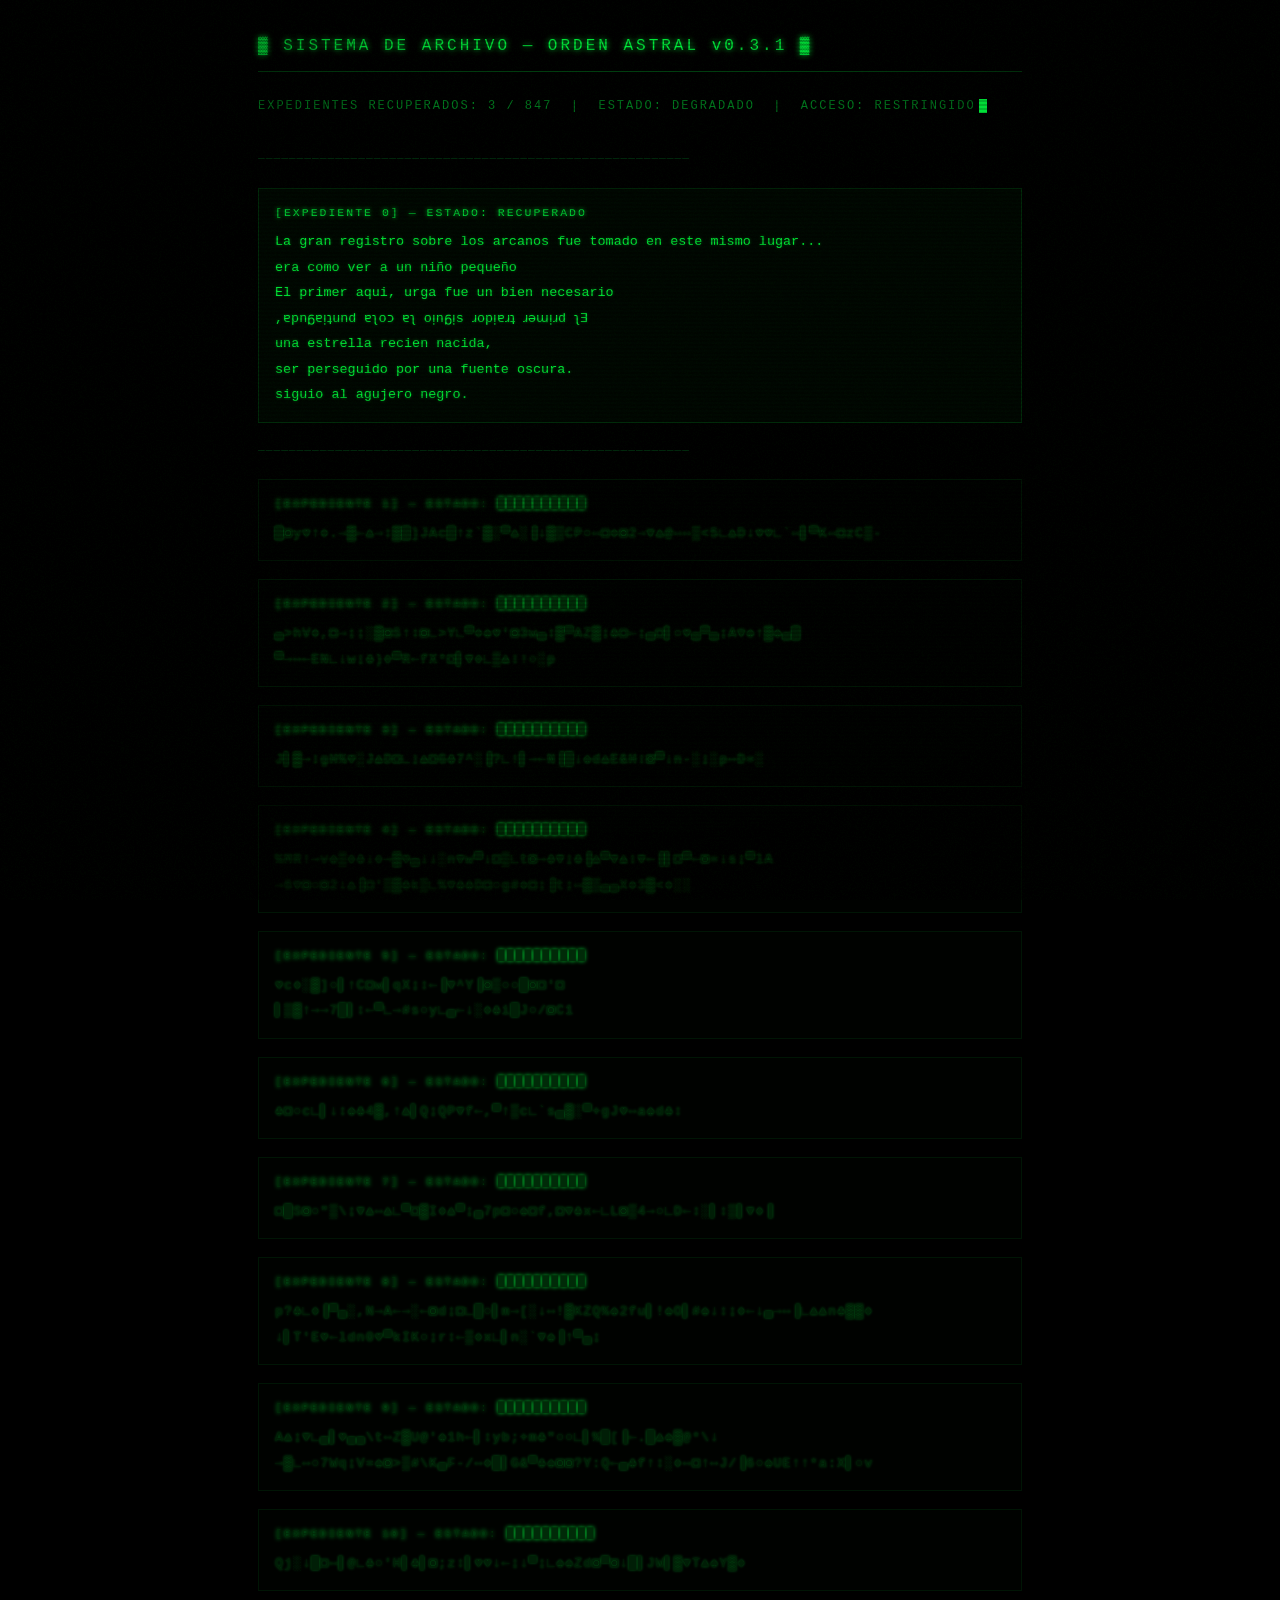
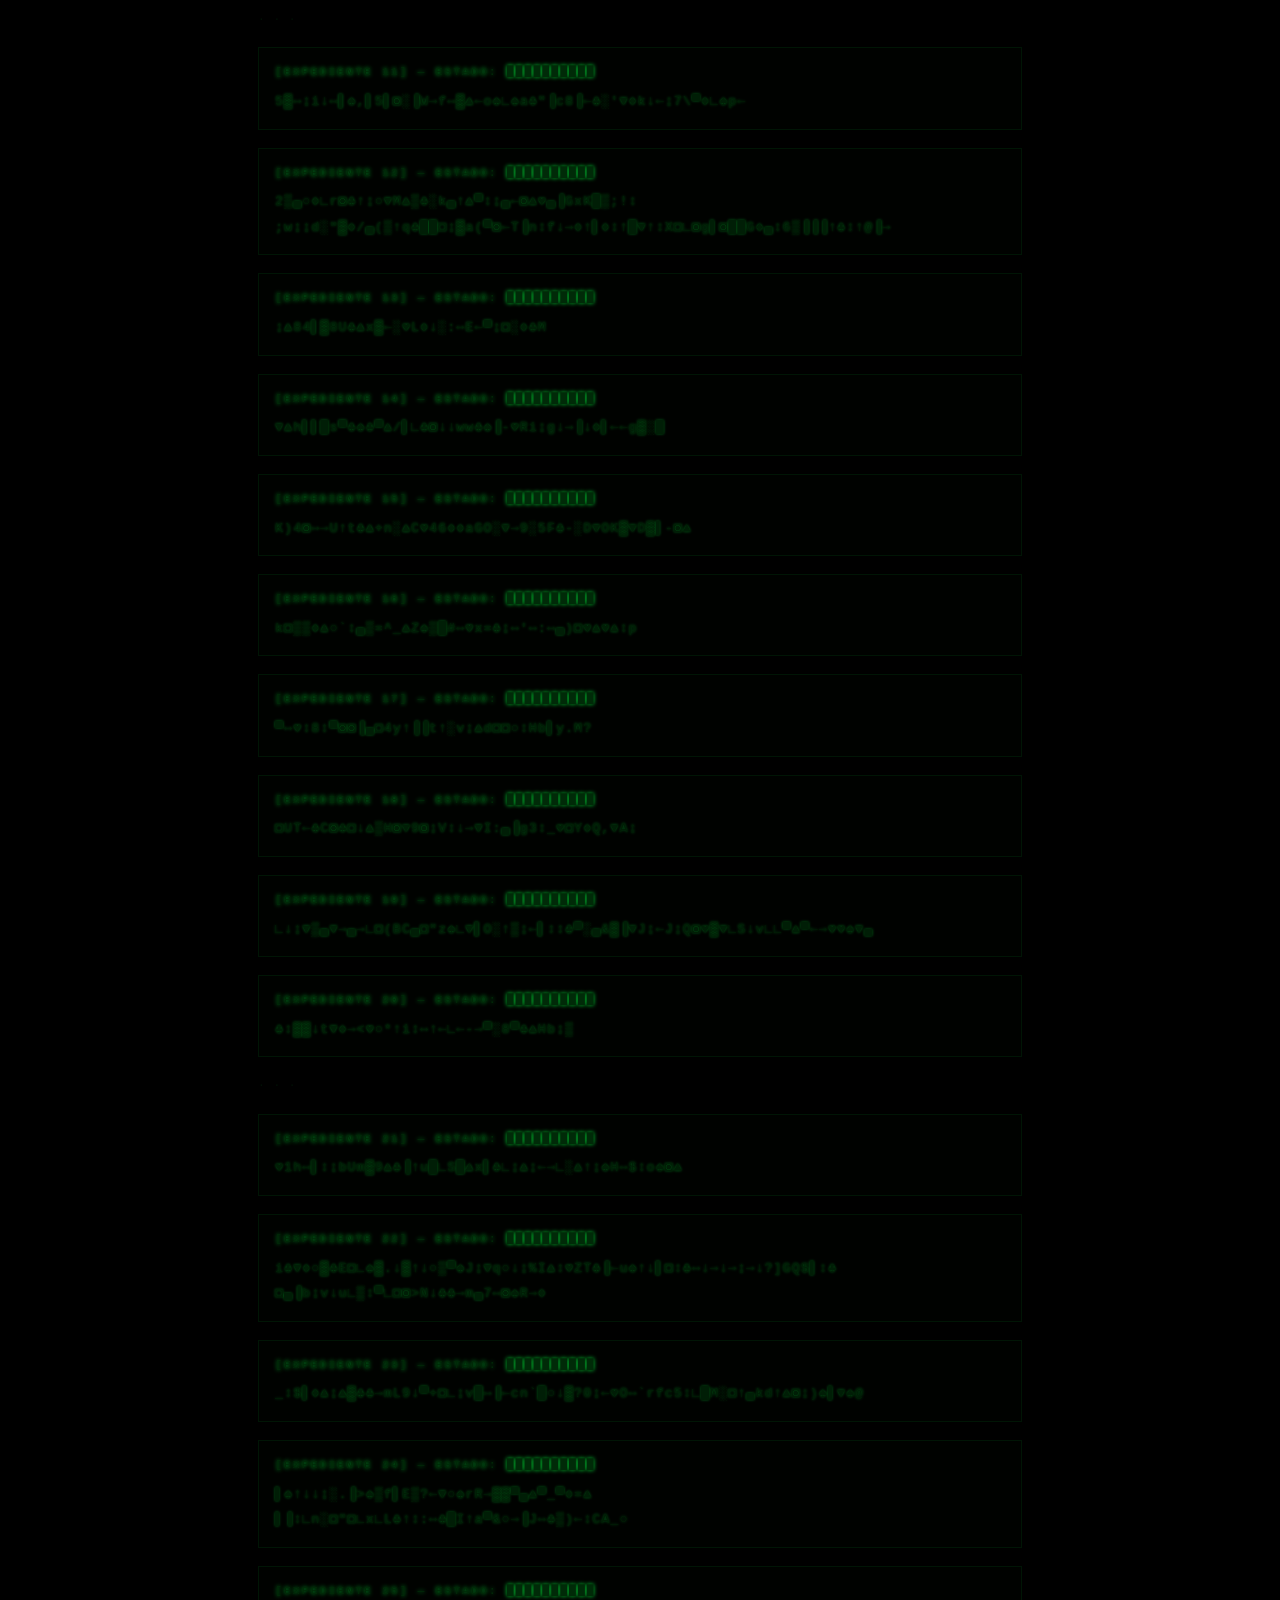
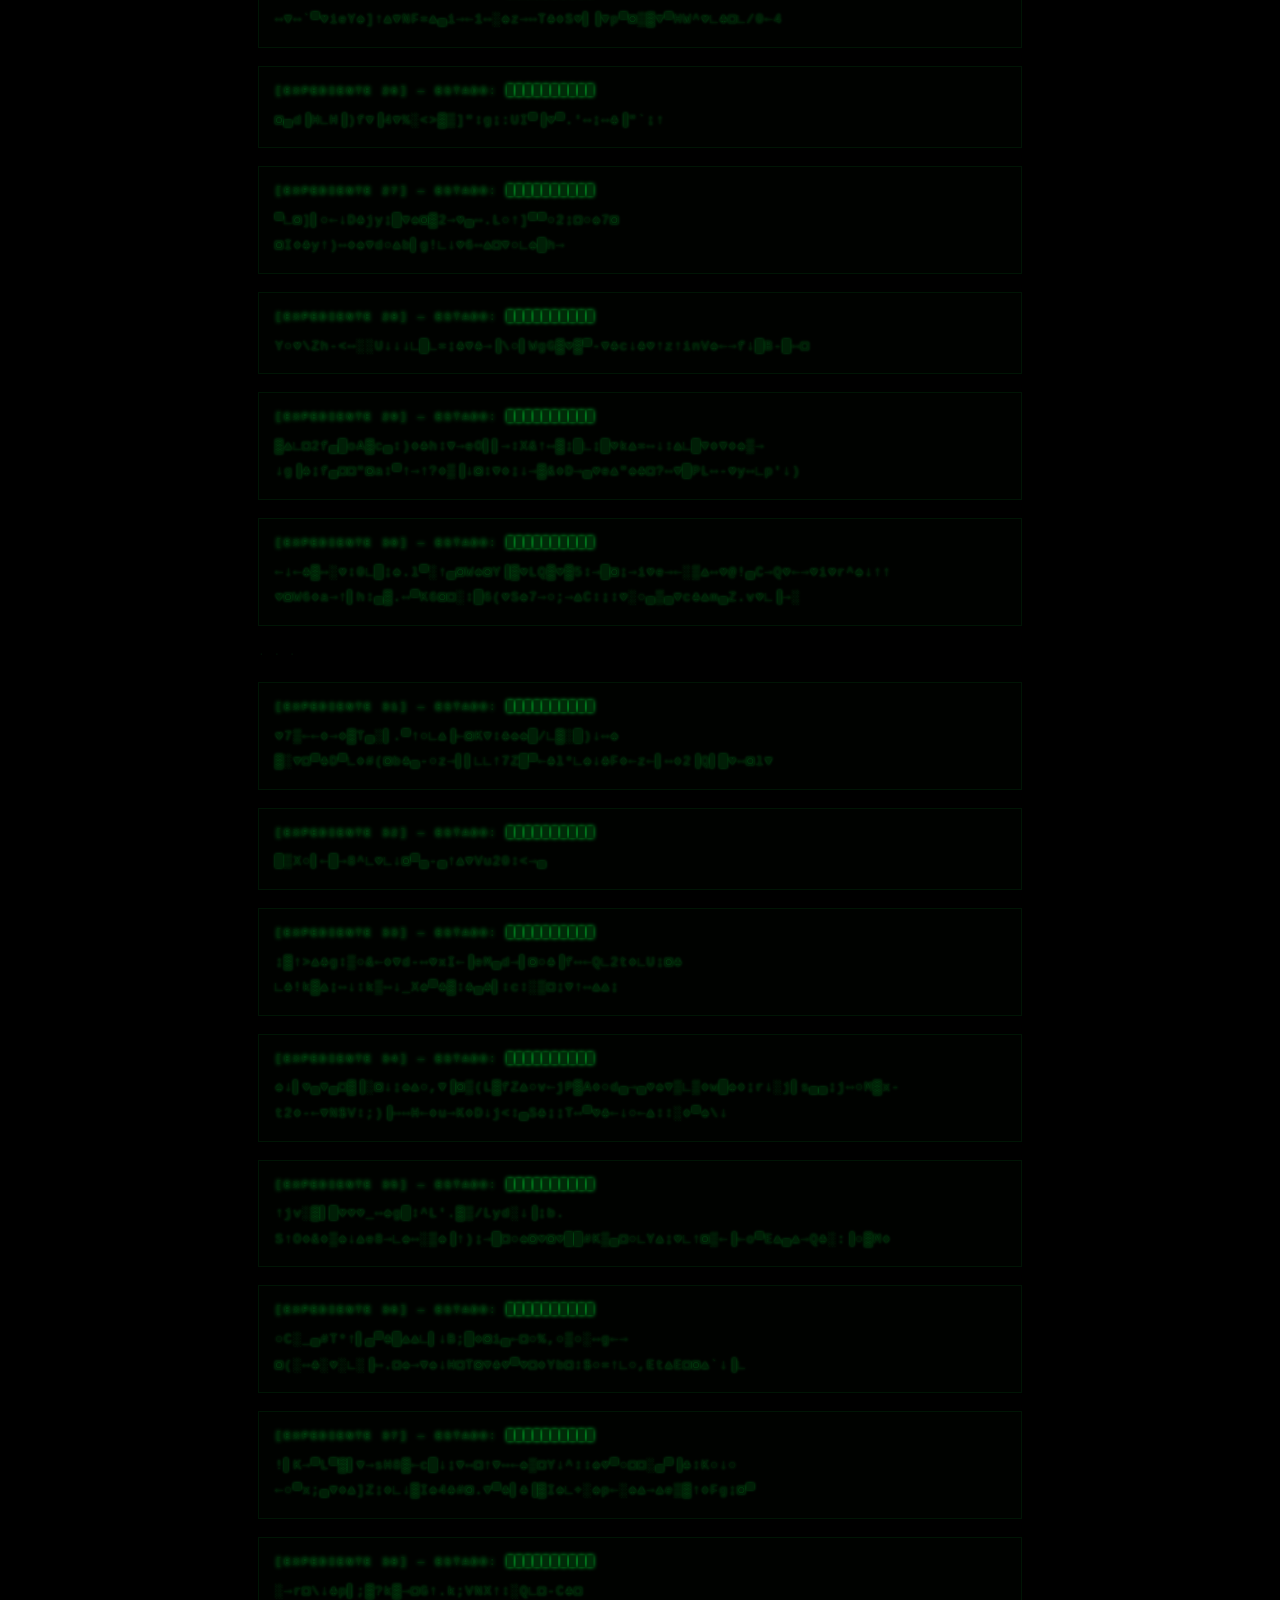
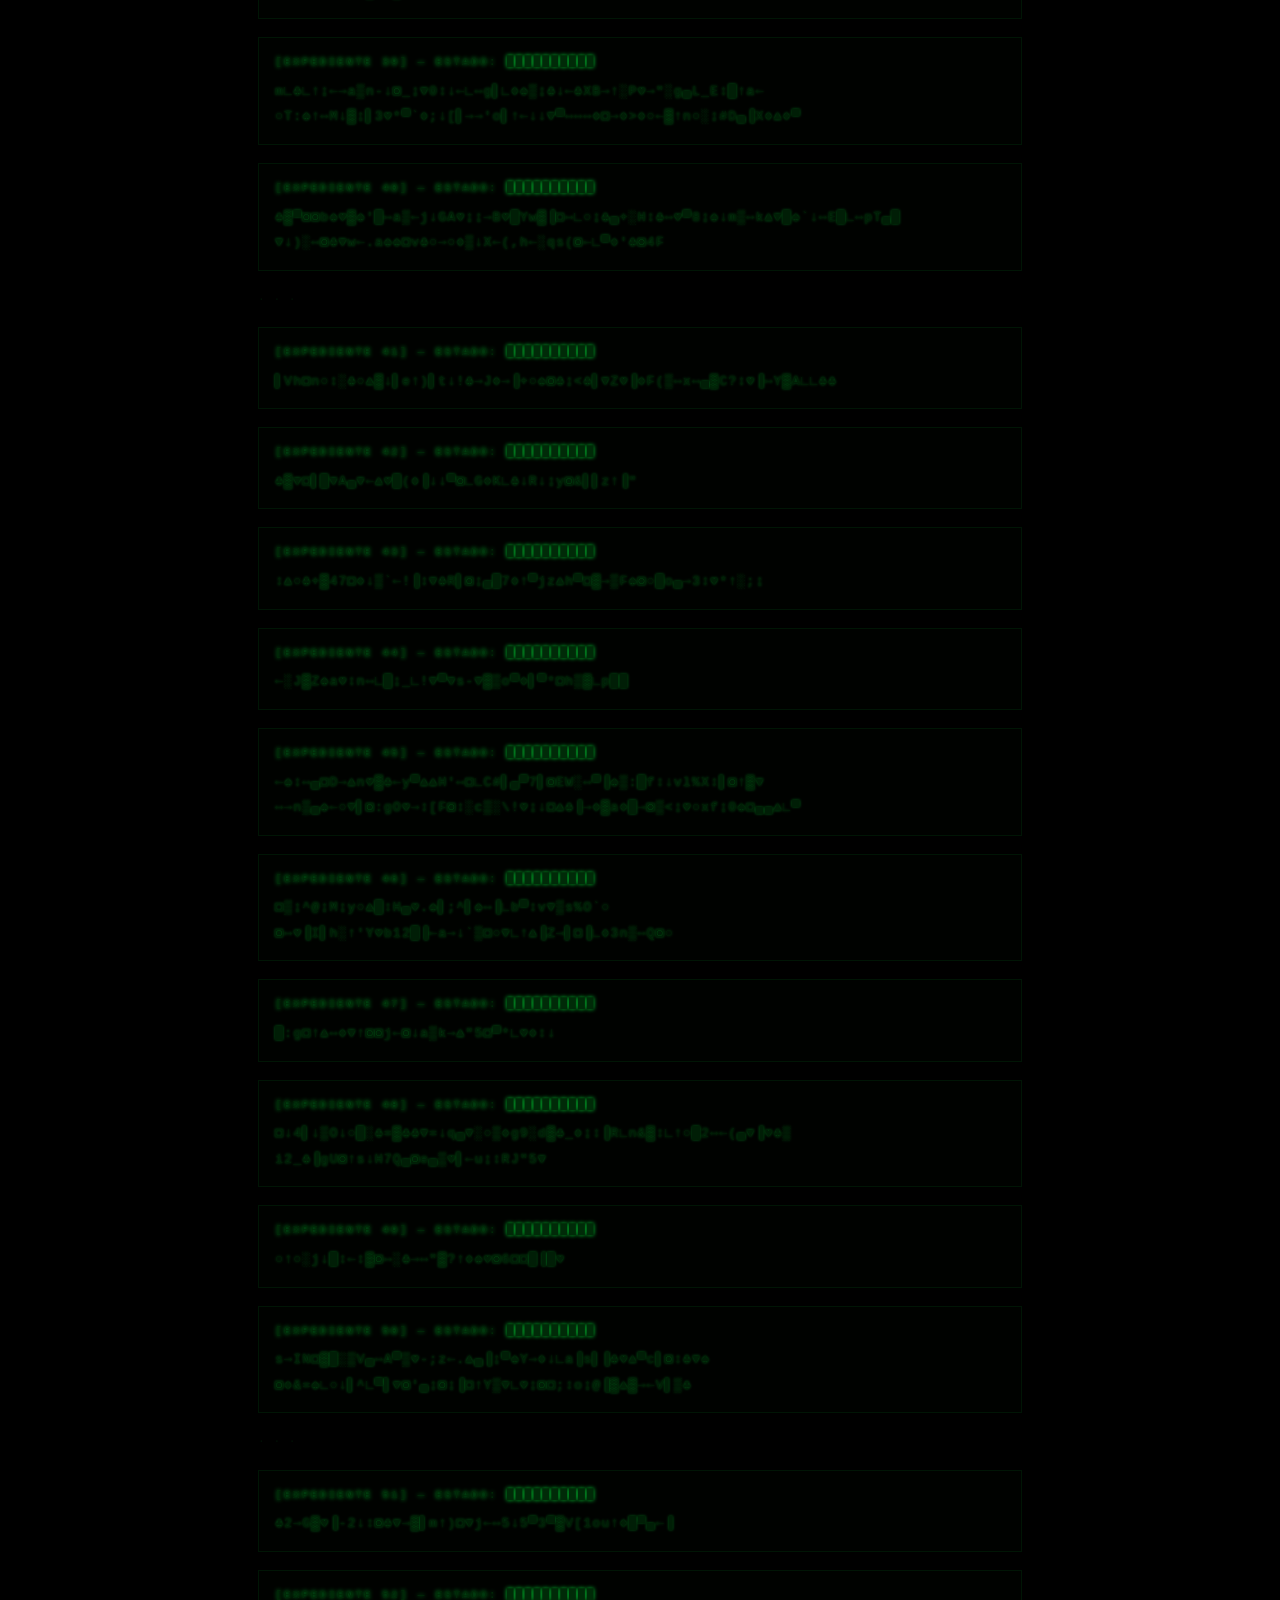
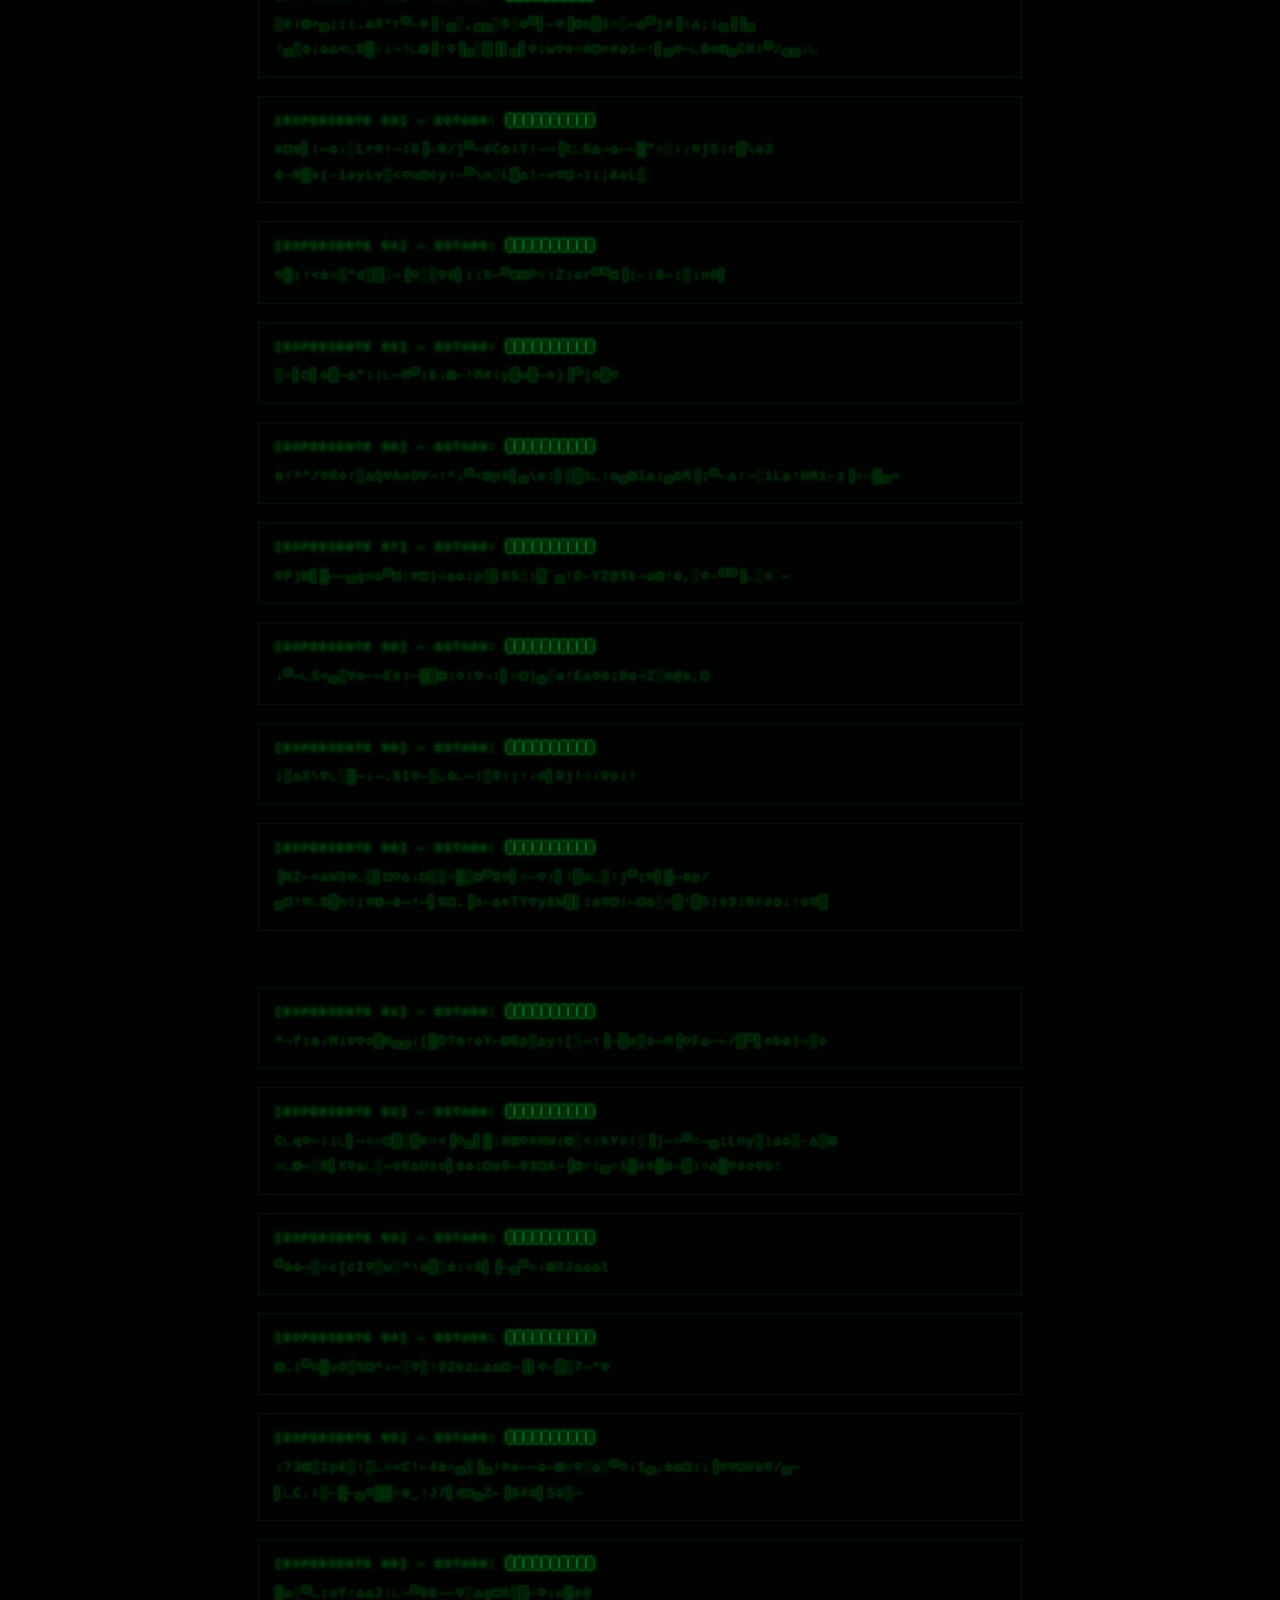
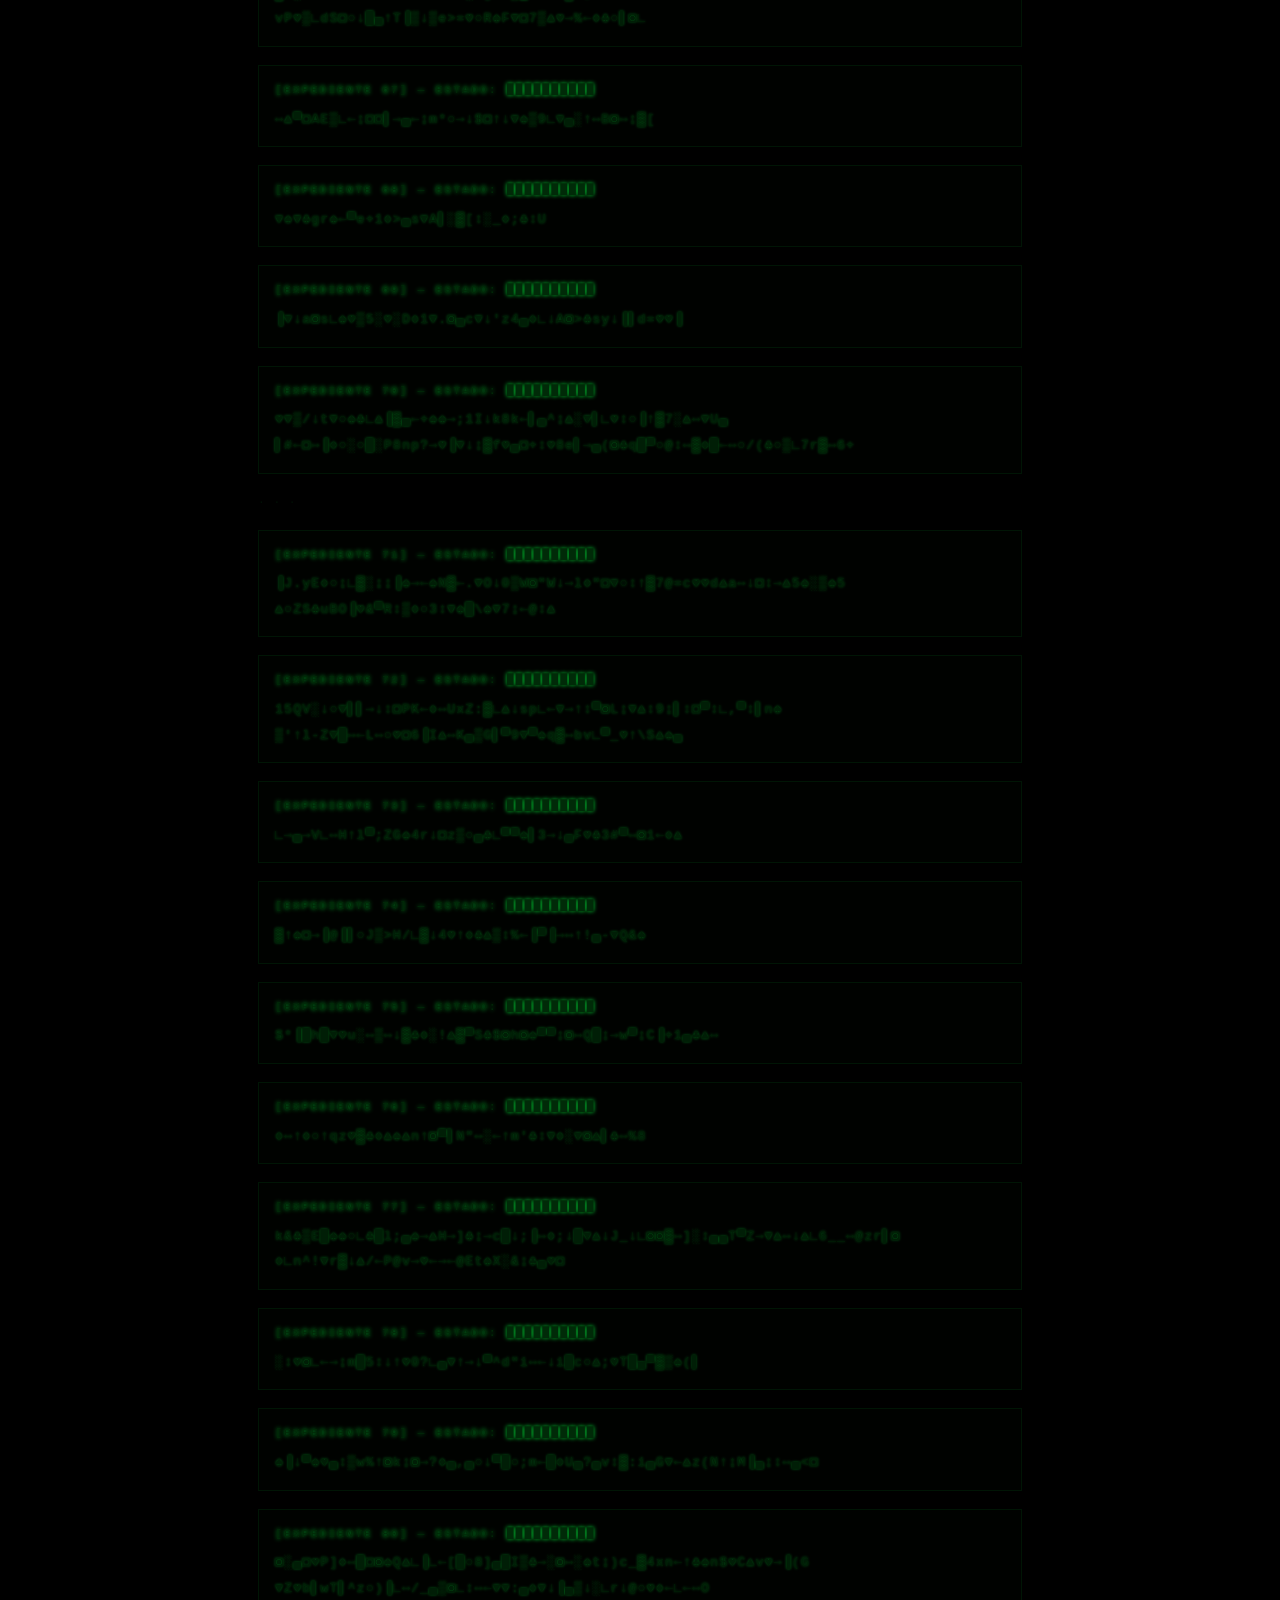
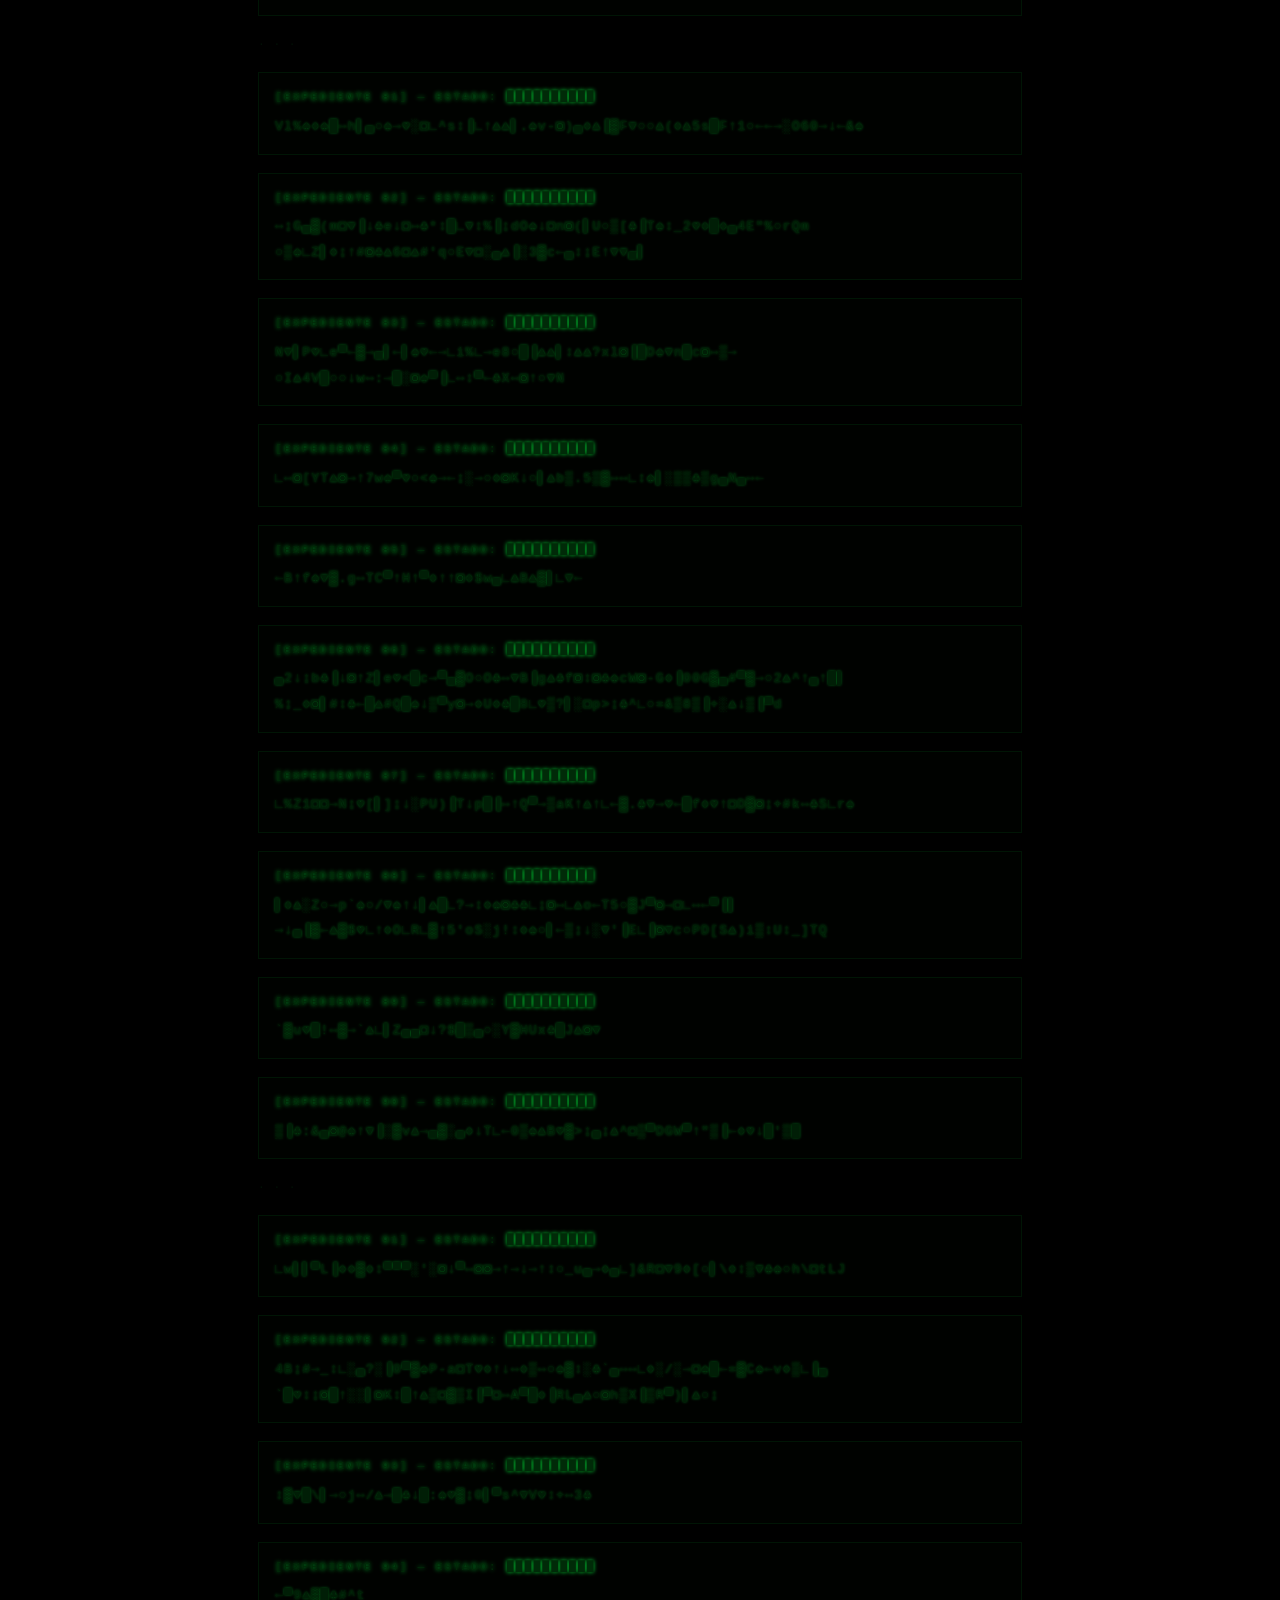
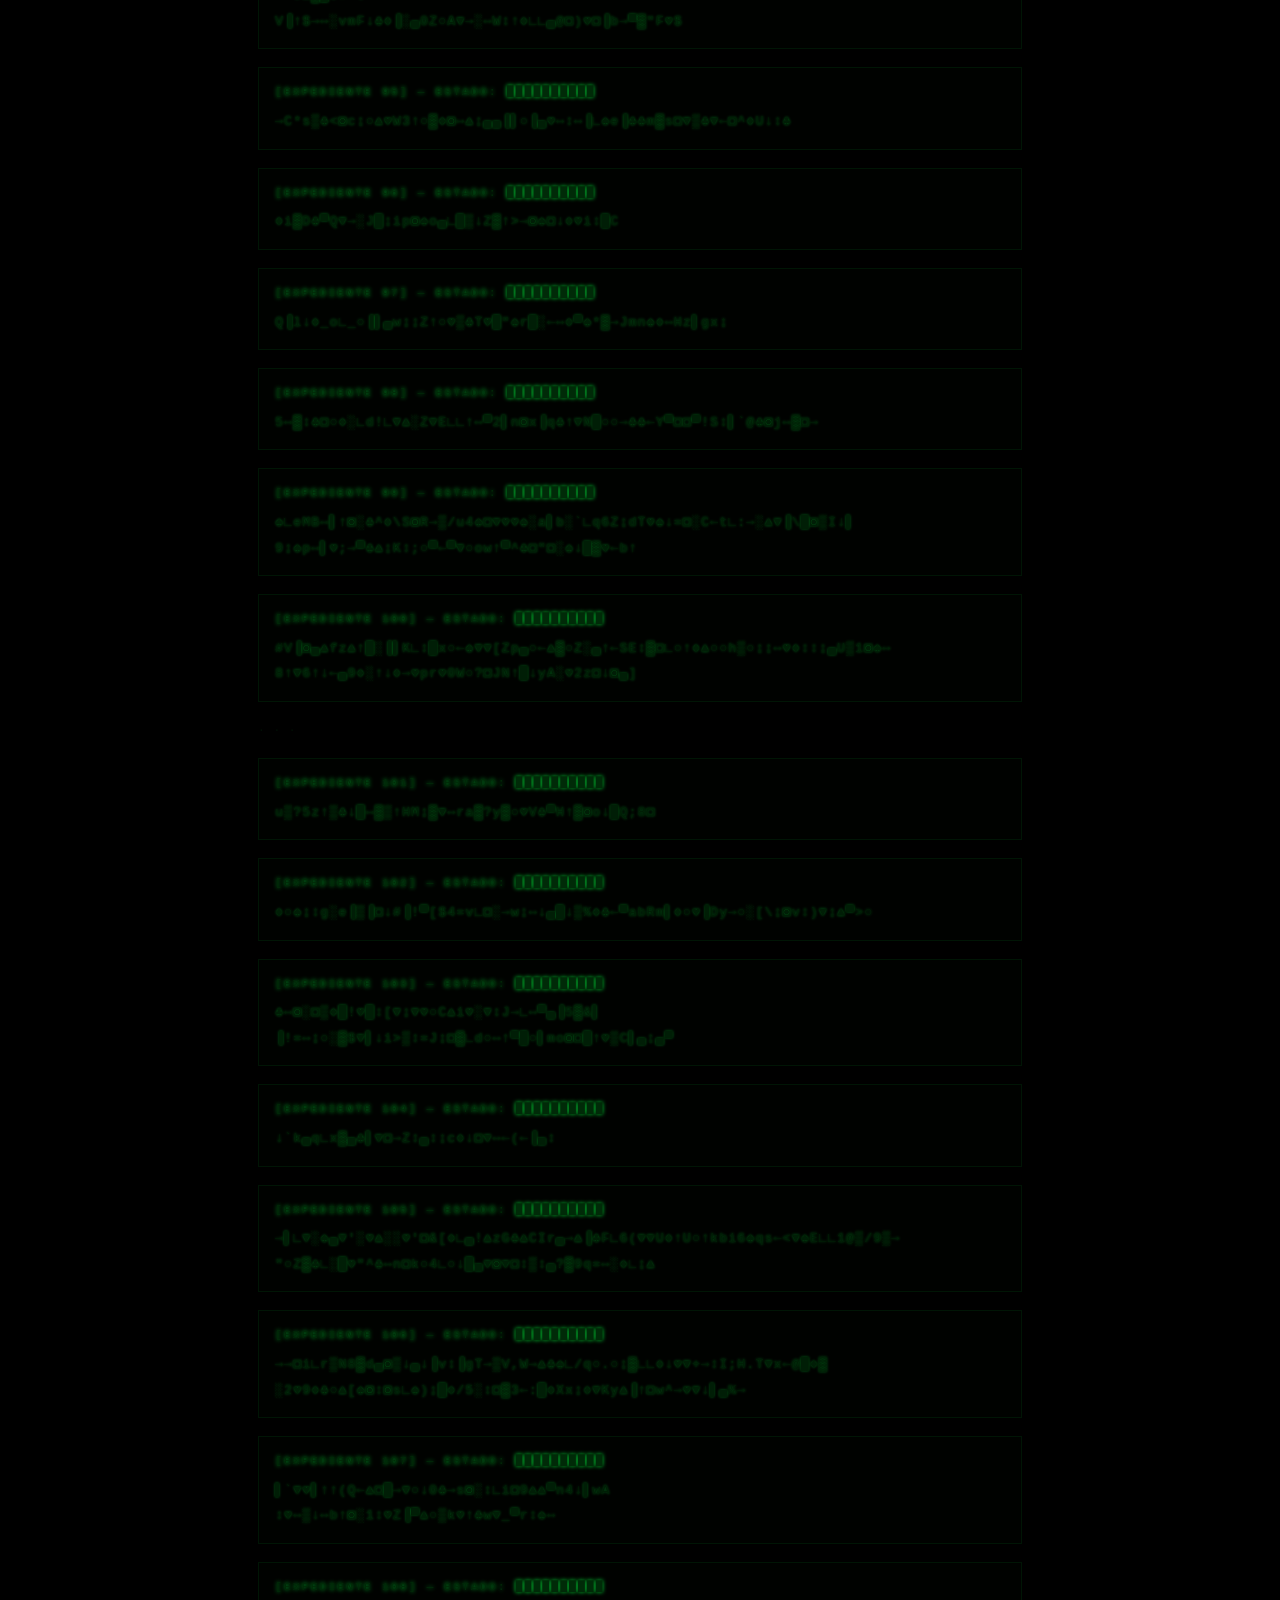
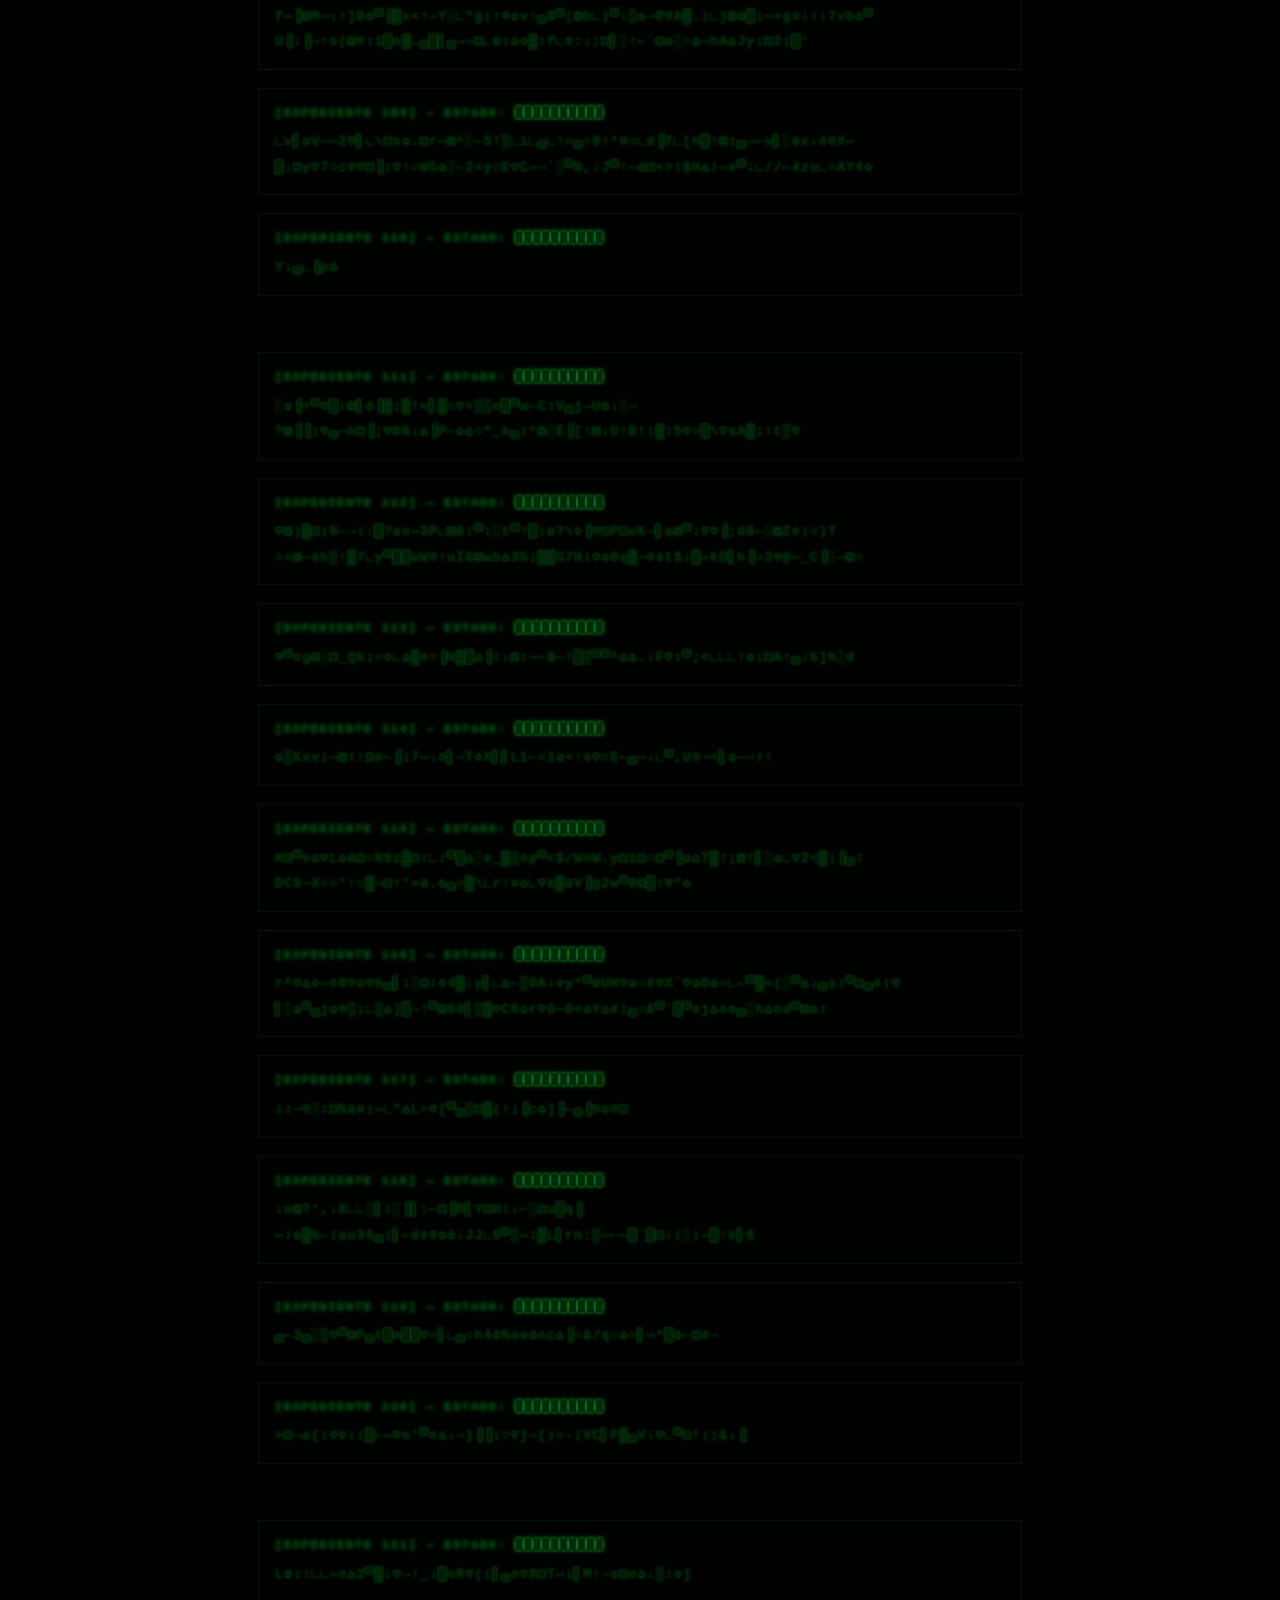
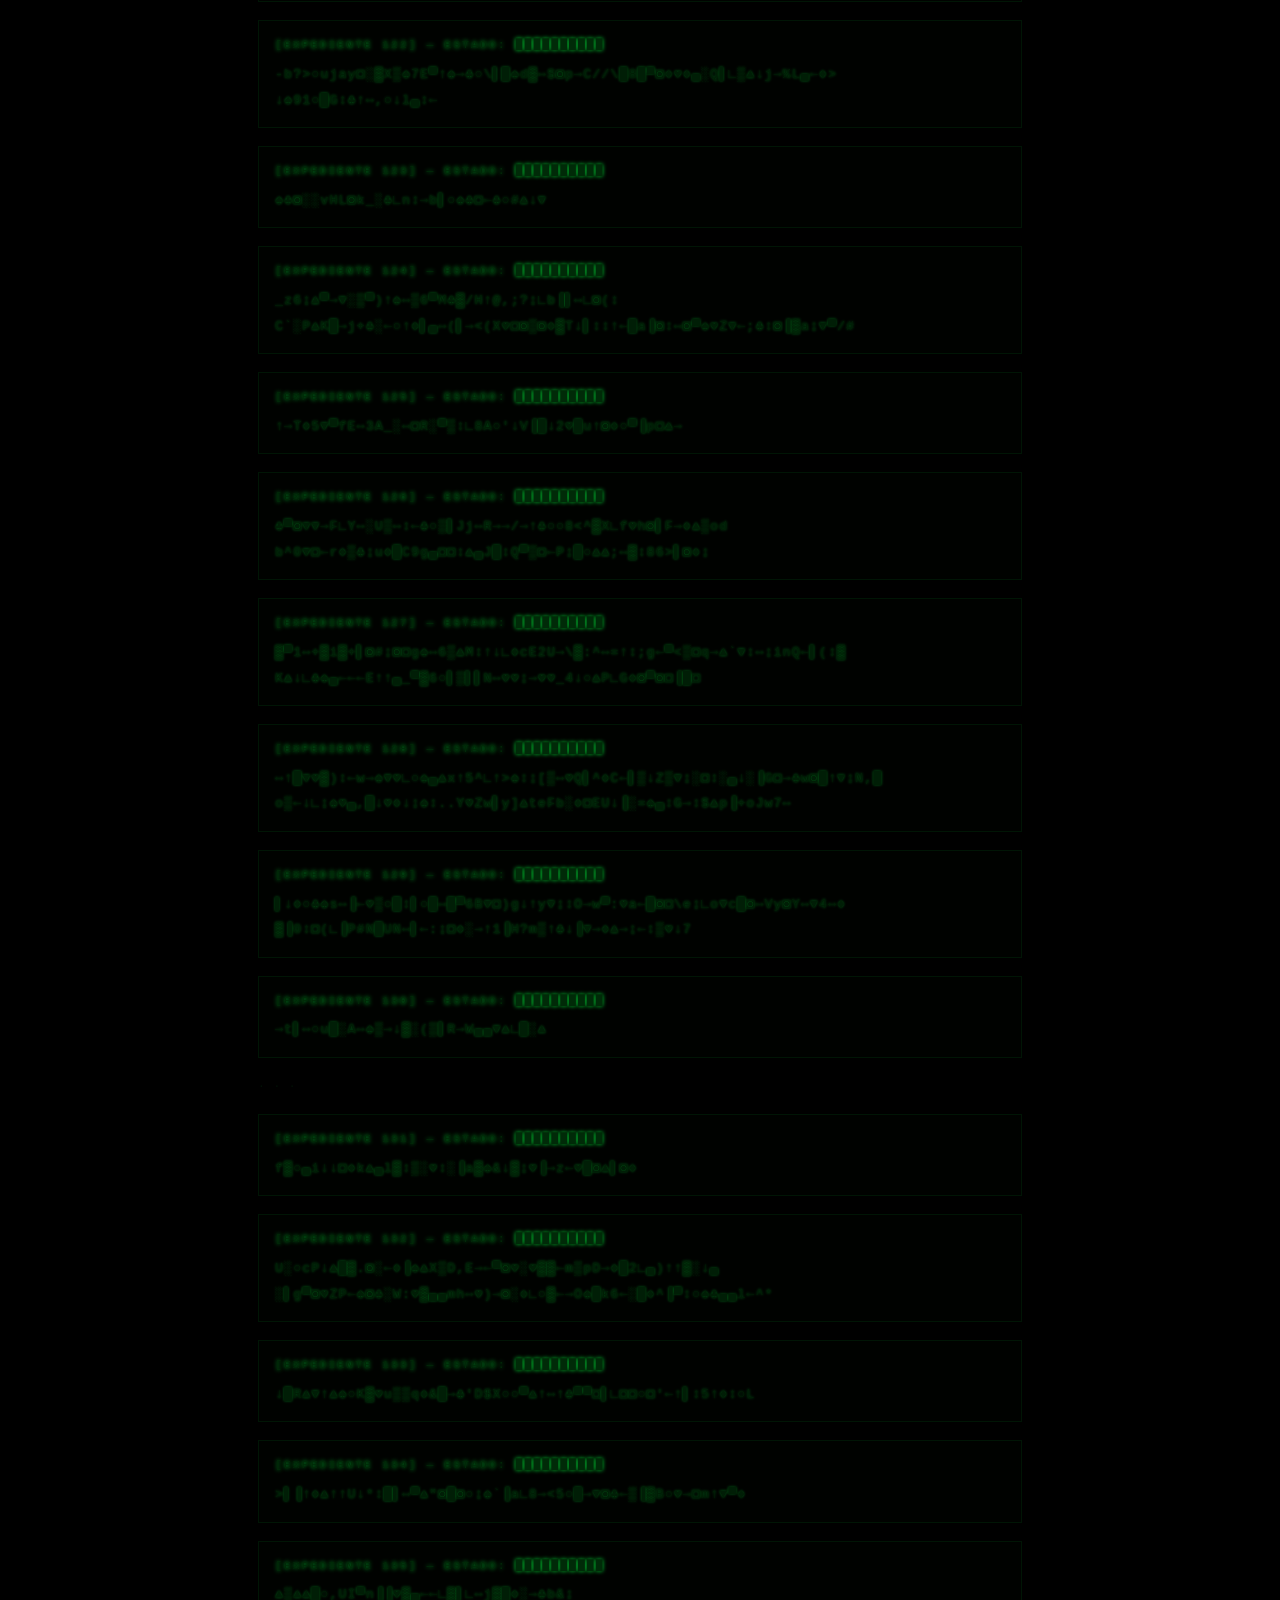
==== expedientes.html @ 7fe9ebd4 "Add files via upload" ====
<!DOCTYPE html>
<html lang="es">
<head>
<meta charset="UTF-8">
<title>Expedientes</title>
<style>
/* ══ RESET ══ */
*{margin:0;padding:0;box-sizing:border-box;}

/* ══ PANTALLA CRT VERDE ══ */
body{
    background:#000;
    color:#00ff41;
    font-family:'Courier New', Courier, monospace;
    font-size:0.88rem;
    line-height:1.8;
    min-height:100vh;
    overflow-x:hidden;
    position:relative;
}

/* Curvatura de bordes (vignette CRT) */
body::before{
    content:'';
    position:fixed;
    inset:0;
    background:
        radial-gradient(ellipse at center, transparent 60%, rgba(0,0,0,0.85) 100%);
    pointer-events:none;
    z-index:10;
}

/* Líneas de escaneo */
body::after{
    content:'';
    position:fixed;
    inset:0;
    background:repeating-linear-gradient(
        0deg,
        transparent,
        transparent 2px,
        rgba(0,0,0,0.18) 2px,
        rgba(0,0,0,0.18) 4px
    );
    pointer-events:none;
    z-index:11;
    animation:scan-move 8s linear infinite;
}
@keyframes scan-move{
    0%{background-position:0 0;}
    100%{background-position:0 200px;}
}

/* Estática animada encima */
#estatica{
    position:fixed;
    inset:0;
    z-index:12;
    pointer-events:none;
    opacity:0.06;
    animation:static-flicker 0.05s steps(1) infinite;
}
@keyframes static-flicker{
    0%  {background-position:0 0;}
    20% {background-position:30px 10px;}
    40% {background-position:-20px 5px;}
    60% {background-position:15px -8px;}
    80% {background-position:-5px 20px;}
    100%{background-position:10px -15px;}
}

/* Parpadeo del fósforo */
@keyframes fosforo{
    0%,100%{opacity:1;}
    92%{opacity:1;}
    93%{opacity:0.7;}
    94%{opacity:1;}
    97%{opacity:0.85;}
    98%{opacity:1;}
}
body{animation:fosforo 6s infinite;}

/* ══ CONTENIDO ══ */
.pantalla{
    max-width:820px;
    margin:0 auto;
    padding:32px 28px 60px;
    position:relative;
    z-index:5;
}

.titulo-sistema{
    color:#00ff41;
    font-size:1rem;
    letter-spacing:3px;
    border-bottom:1px solid #003d10;
    padding-bottom:10px;
    margin-bottom:24px;
    text-shadow:0 0 6px #00ff41;
}

.subtitulo-sistema{
    font-size:0.75rem;
    color:#007a20;
    letter-spacing:2px;
    margin-bottom:32px;
}

/* Expediente */
.expediente{
    margin:0 0 18px;
    padding:14px 16px;
    border:1px solid #002a0a;
    background:rgba(0,20,5,0.4);
    position:relative;
}
.expediente.destruido{
    color:#003d10;
    border-color:#001505;
    background:rgba(0,8,2,0.3);
    cursor:default;
    user-select:none;
}
.expediente.destruido .exp-num{color:#002a08;}

.exp-num{
    color:#00cc33;
    font-size:0.72rem;
    letter-spacing:2px;
    margin-bottom:6px;
    text-shadow:0 0 4px #00cc33;
}
.exp-contenido{
    font-size:0.84rem;
    color:#00e636;
    text-shadow:0 0 3px rgba(0,255,65,0.4);
    line-height:1.9;
}
.exp-contenido.invertido{
    display:inline;
    unicode-bidi:bidi-override;
    direction:rtl;
    color:#005a15;
}

/* Líneas destruidas random */
.destruido-texto{
    font-family:monospace;
    color:#001e06;
    letter-spacing:1px;
}

/* separador sistema */
.sep{
    color:#003010;
    font-size:0.7rem;
    letter-spacing:1px;
    margin:6px 0 18px;
}

/* cursor parpadeante */
.cursor{
    display:inline-block;
    width:8px;
    height:14px;
    background:#00ff41;
    animation:blink-cur 1s step-end infinite;
    vertical-align:middle;
    margin-left:3px;
}
@keyframes blink-cur{0%,100%{opacity:1;}50%{opacity:0;}}
</style>
</head>
<body>

<!-- Estática canvas generada por JS -->
<canvas id="estatica"></canvas>

<div class="pantalla">
    <p class="titulo-sistema">▓ SISTEMA DE ARCHIVO — ORDEN ASTRAL v0.3.1 ▓</p>
    <p class="subtitulo-sistema">EXPEDIENTES RECUPERADOS: 3 / 847 &nbsp;|&nbsp; ESTADO: DEGRADADO &nbsp;|&nbsp; ACCESO: RESTRINGIDO<span class="cursor"></span></p>

    <p class="sep">────────────────────────────────────────────────────────</p>

    <!-- EXPEDIENTE 0 — visible -->
    <div class="expediente">
        <p class="exp-num">[EXPEDIENTE 0] — ESTADO: RECUPERADO</p>
        <div class="exp-contenido">
            La gran registro sobre los arcanos fue tomado en este mismo lugar...<br>
            era como ver a un niño pequeño<br>
            El primer aqui, urga fue un bien necesario<br>
            <span class="invertido">,ɐpnᵷɐᴉʇund ɐʅoɔ ɐʅ oᴉnᵷᴉs ɹopᴉɐɹʇ ɹǝɯᴉɹd ʅƎ</span><br>
            una estrella recien nacida,<br>
            ser perseguido por una fuente oscura.<br>
            siguio al agujero negro.
        </div>
    </div>

    <p class="sep">────────────────────────────────────────────────────────</p>

    <!-- EXPEDIENTES 1–332 destruidos (generados) -->
    <div id="expedientes-destruidos"></div>

    <p class="sep">────────────────────────────────────────────────────────</p>

    <!-- EXPEDIENTE 333 — visible -->
    <div class="expediente">
        <p class="exp-num">[EXPEDIENTE 333] — ESTADO: RECUPERADO</p>
        <div class="exp-contenido">
            Los arcanistas para prevalecer como la ley natural de un todo<br>
            hicieron muchos sacrificios,<br>
            entre ellos fue su propia voluntad<br>
            ¿es acaso esta ofensa al orden cosmico lo que atrajo a XXIII?
        </div>
    </div>

    <p class="sep">────────────────────────────────────────────────────────</p>
    <p style="color:#002a08;font-size:0.72rem;letter-spacing:1px;">FIN DEL ARCHIVO RECUPERADO &nbsp;|&nbsp; REGISTROS RESTANTES: IRRECUPERABLES</p>
</div>

<script>
/* ══ ESTÁTICA EN CANVAS ══ */
const canvas = document.getElementById('estatica');
const ctx    = canvas.getContext('2d');
canvas.style.cssText = 'position:fixed;inset:0;z-index:12;pointer-events:none;opacity:0.055;';

function resizeCanvas() {
    canvas.width  = window.innerWidth;
    canvas.height = window.innerHeight;
}
resizeCanvas();
window.addEventListener('resize', resizeCanvas);

function drawNoise() {
    const w = canvas.width, h = canvas.height;
    const img = ctx.createImageData(w, h);
    for (let i = 0; i < img.data.length; i += 4) {
        const v = Math.random() > 0.5 ? 255 : 0;
        img.data[i]   = 0;
        img.data[i+1] = v;
        img.data[i+2] = 0;
        img.data[i+3] = Math.random() * 80;
    }
    ctx.putImageData(img, 0, 0);
    requestAnimationFrame(drawNoise);
}
drawNoise();

/* ══ GENERAR EXPEDIENTES DESTRUIDOS 1-332 ══ */
const BASURA = '▓▒░█▄▌▐▀◘○◙♦♣♠♥↕↨↑↓→←∟↔▲▼';
function textoBasura(len) {
    let s = '';
    for (let i = 0; i < len; i++) {
        s += Math.random() > 0.3
            ? BASURA[Math.floor(Math.random()*BASURA.length)]
            : String.fromCharCode(33 + Math.floor(Math.random()*90));
    }
    return s;
}

const cont = document.getElementById('expedientes-destruidos');
// Mostrar solo ~15 destruidos representativos para no saturar el DOM
const muestraIdx = [];
for (let i = 1; i <= 332; i++) muestraIdx.push(i);
// Mostrar todos pero colapsados visualmente
let html = '';
for (let i = 1; i <= 332; i++) {
    const lineas = 1 + Math.floor(Math.random()*2);
    let texto = '';
    for (let l = 0; l < lineas; l++) texto += `<span class="destruido-texto">${textoBasura(30 + Math.floor(Math.random()*40))}</span><br>`;
    html += `
    <div class="expediente destruido">
        <p class="exp-num">[EXPEDIENTE ${i}] — ESTADO: ██████████</p>
        <div class="exp-contenido">${texto}</div>
    </div>`;
    // Pequeño separador cada 10
    if (i % 10 === 0) html += `<p class="sep" style="color:#001005;">· · ·</p>`;
}
cont.innerHTML = html;
</script>
</body>
</html>
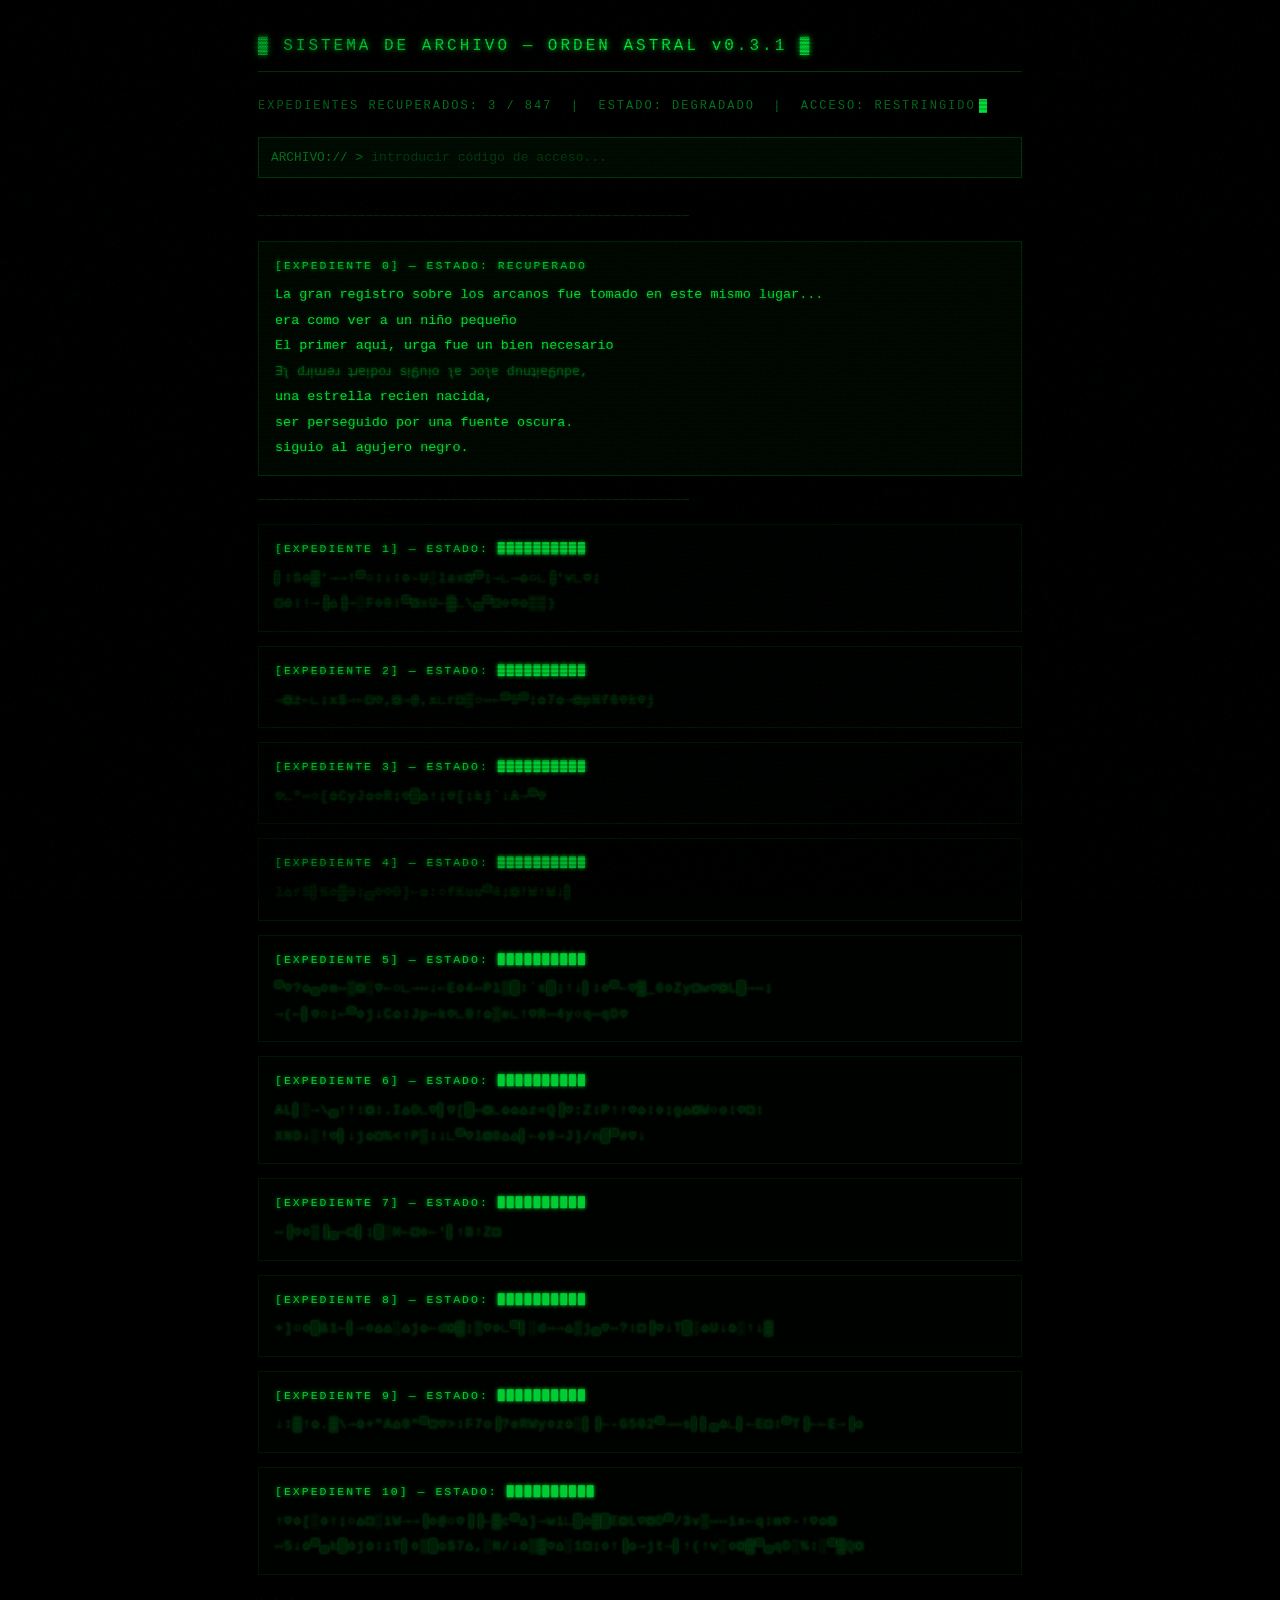
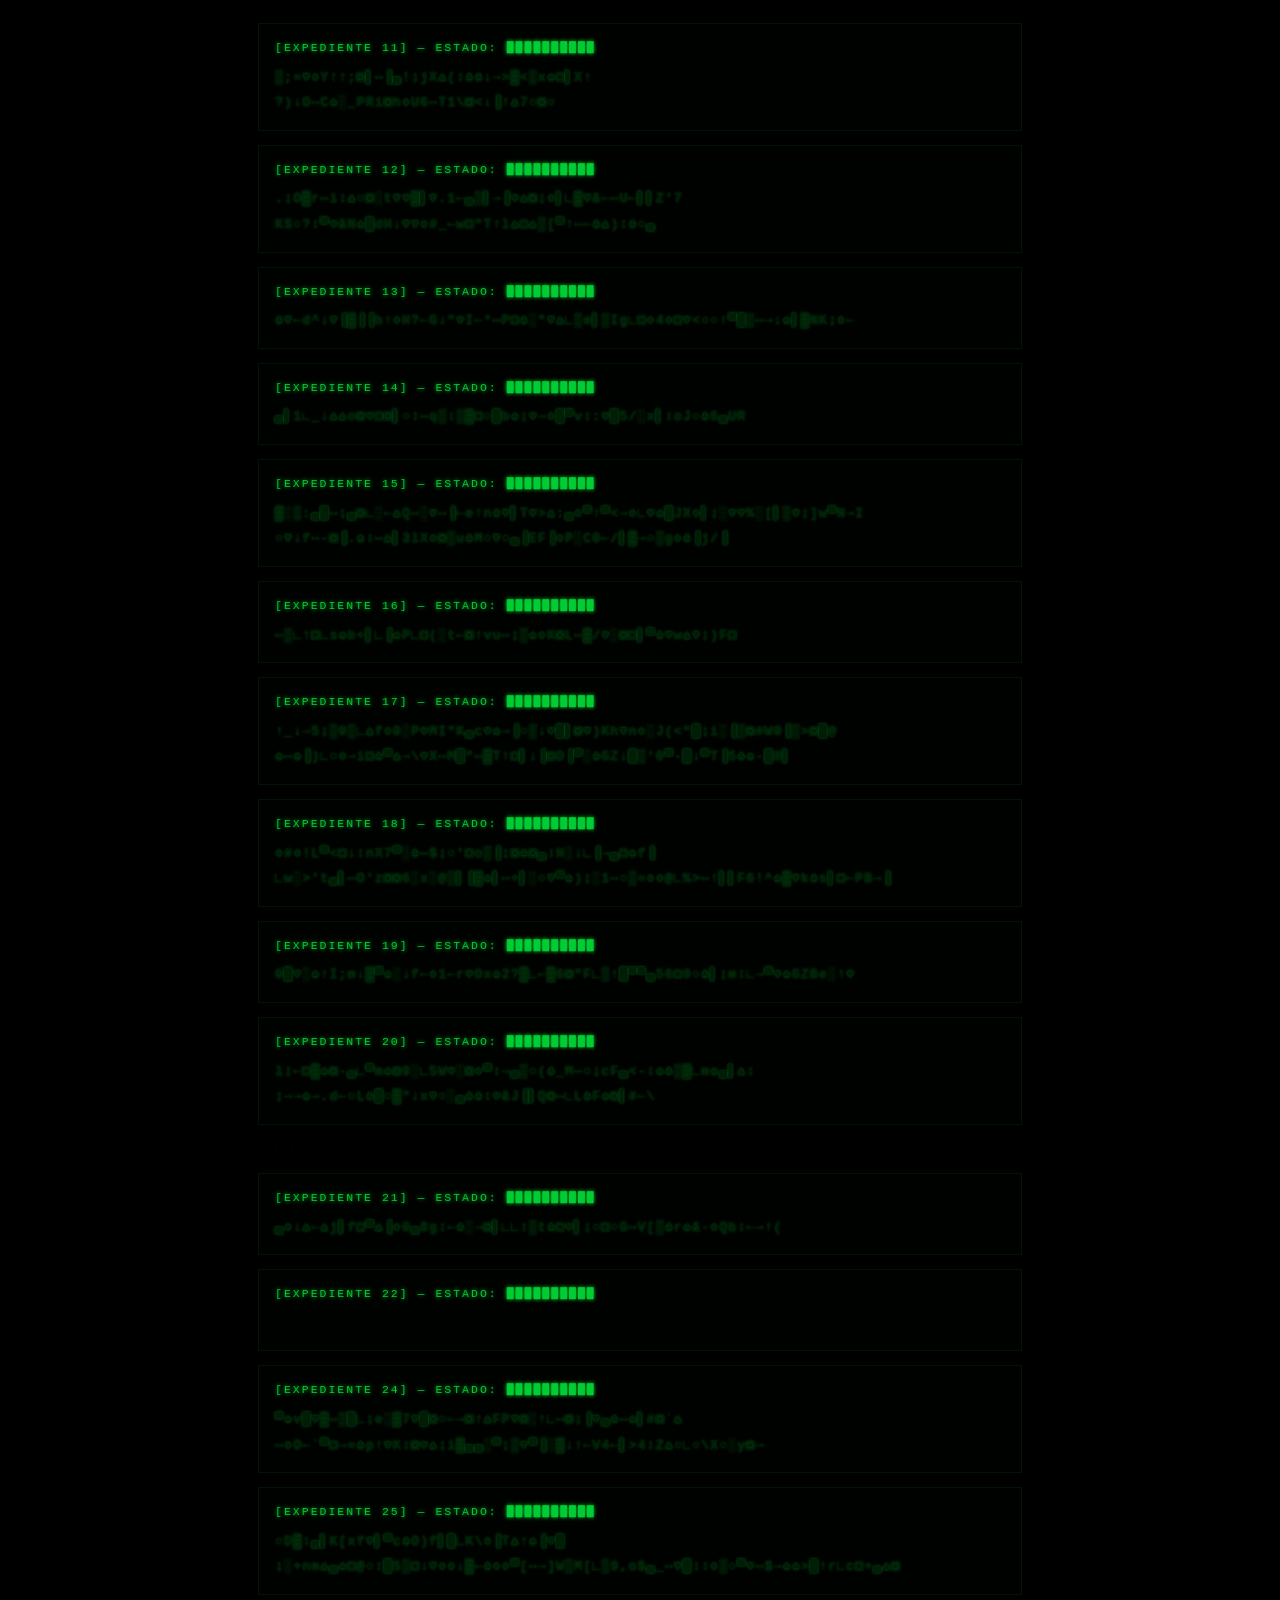
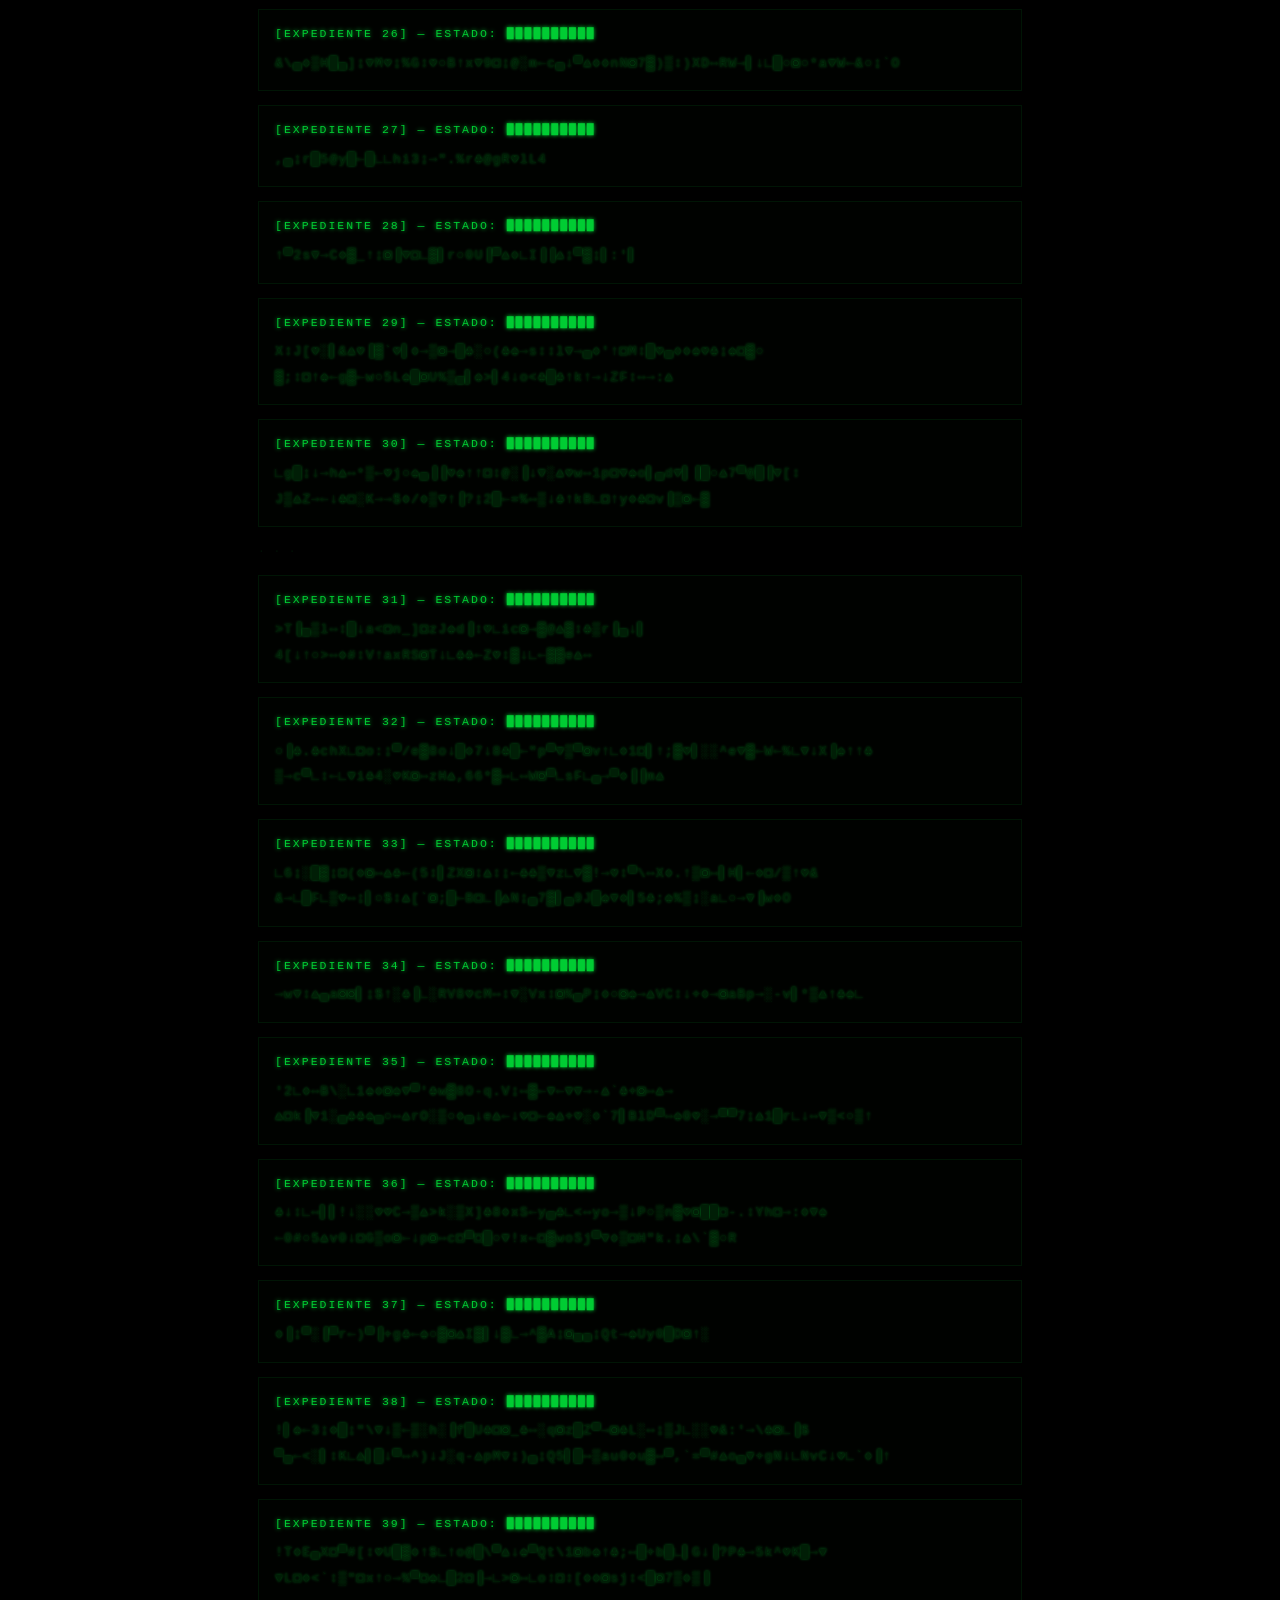
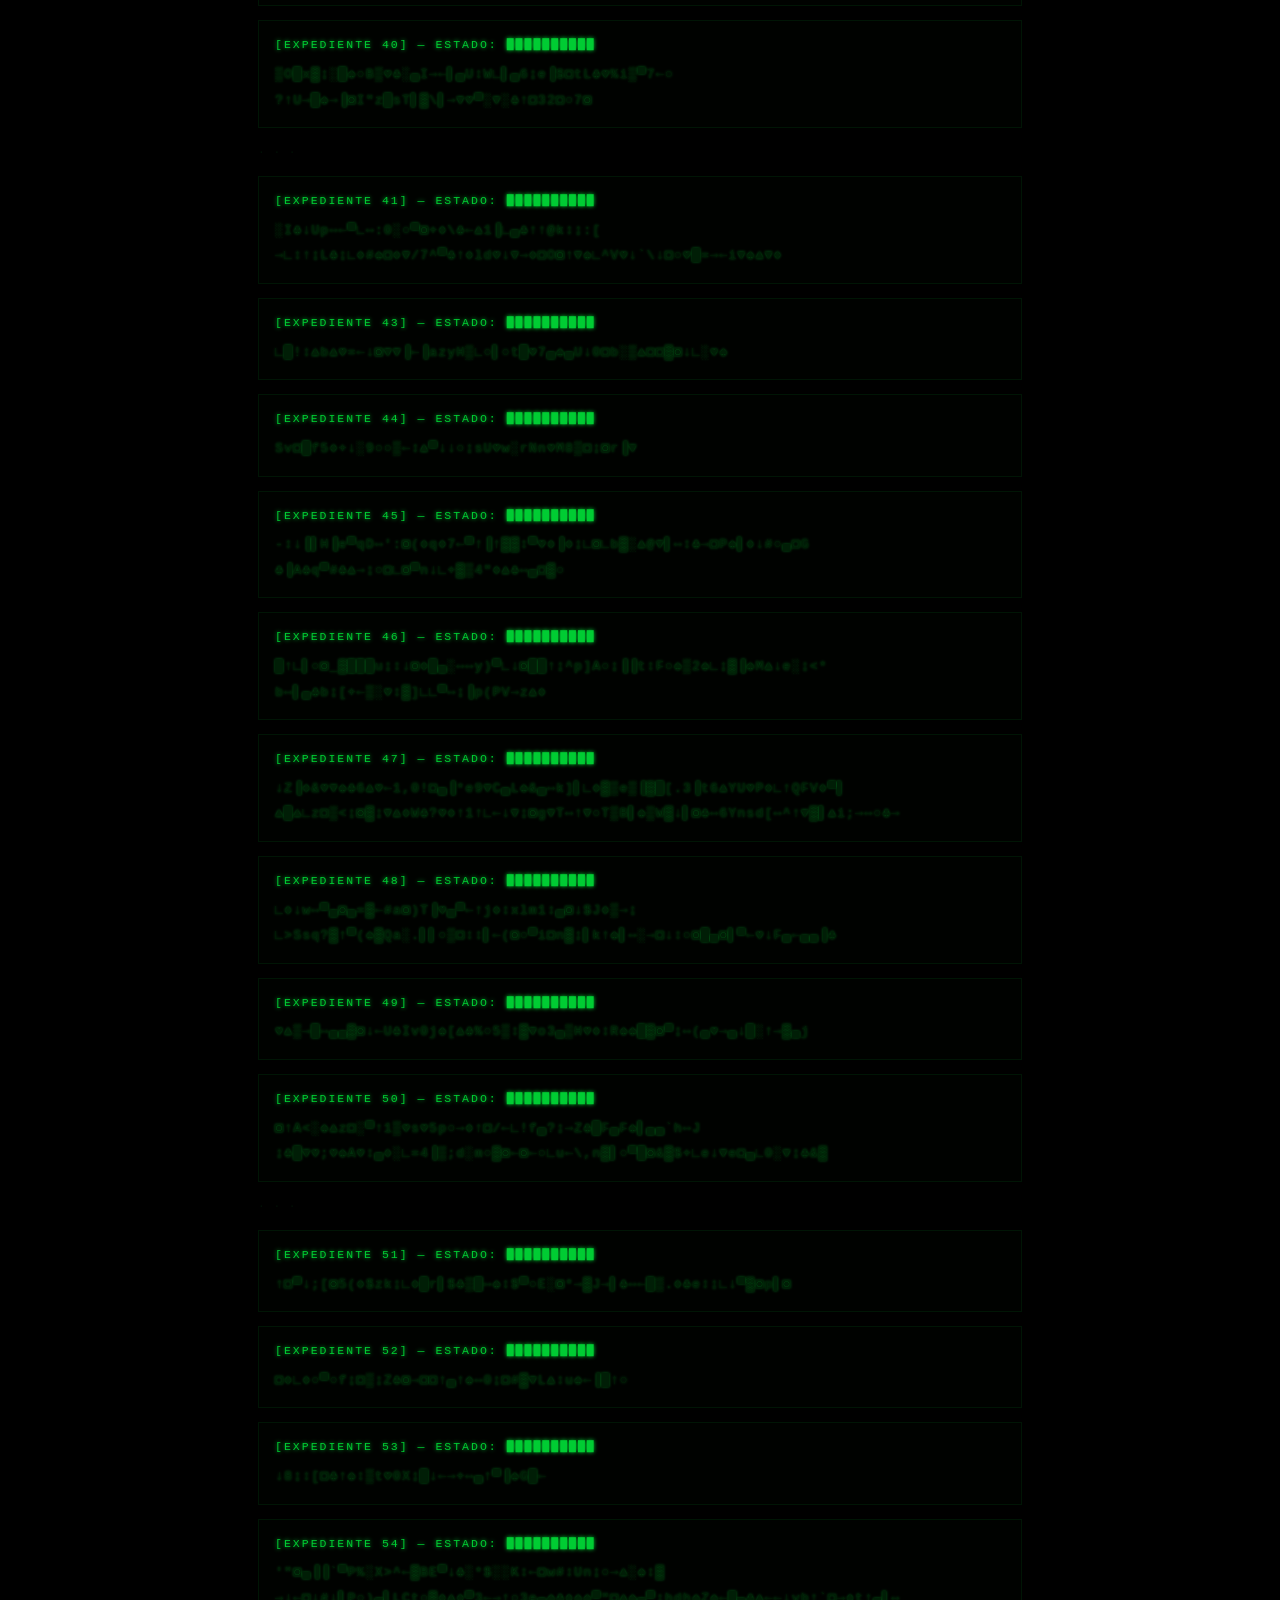
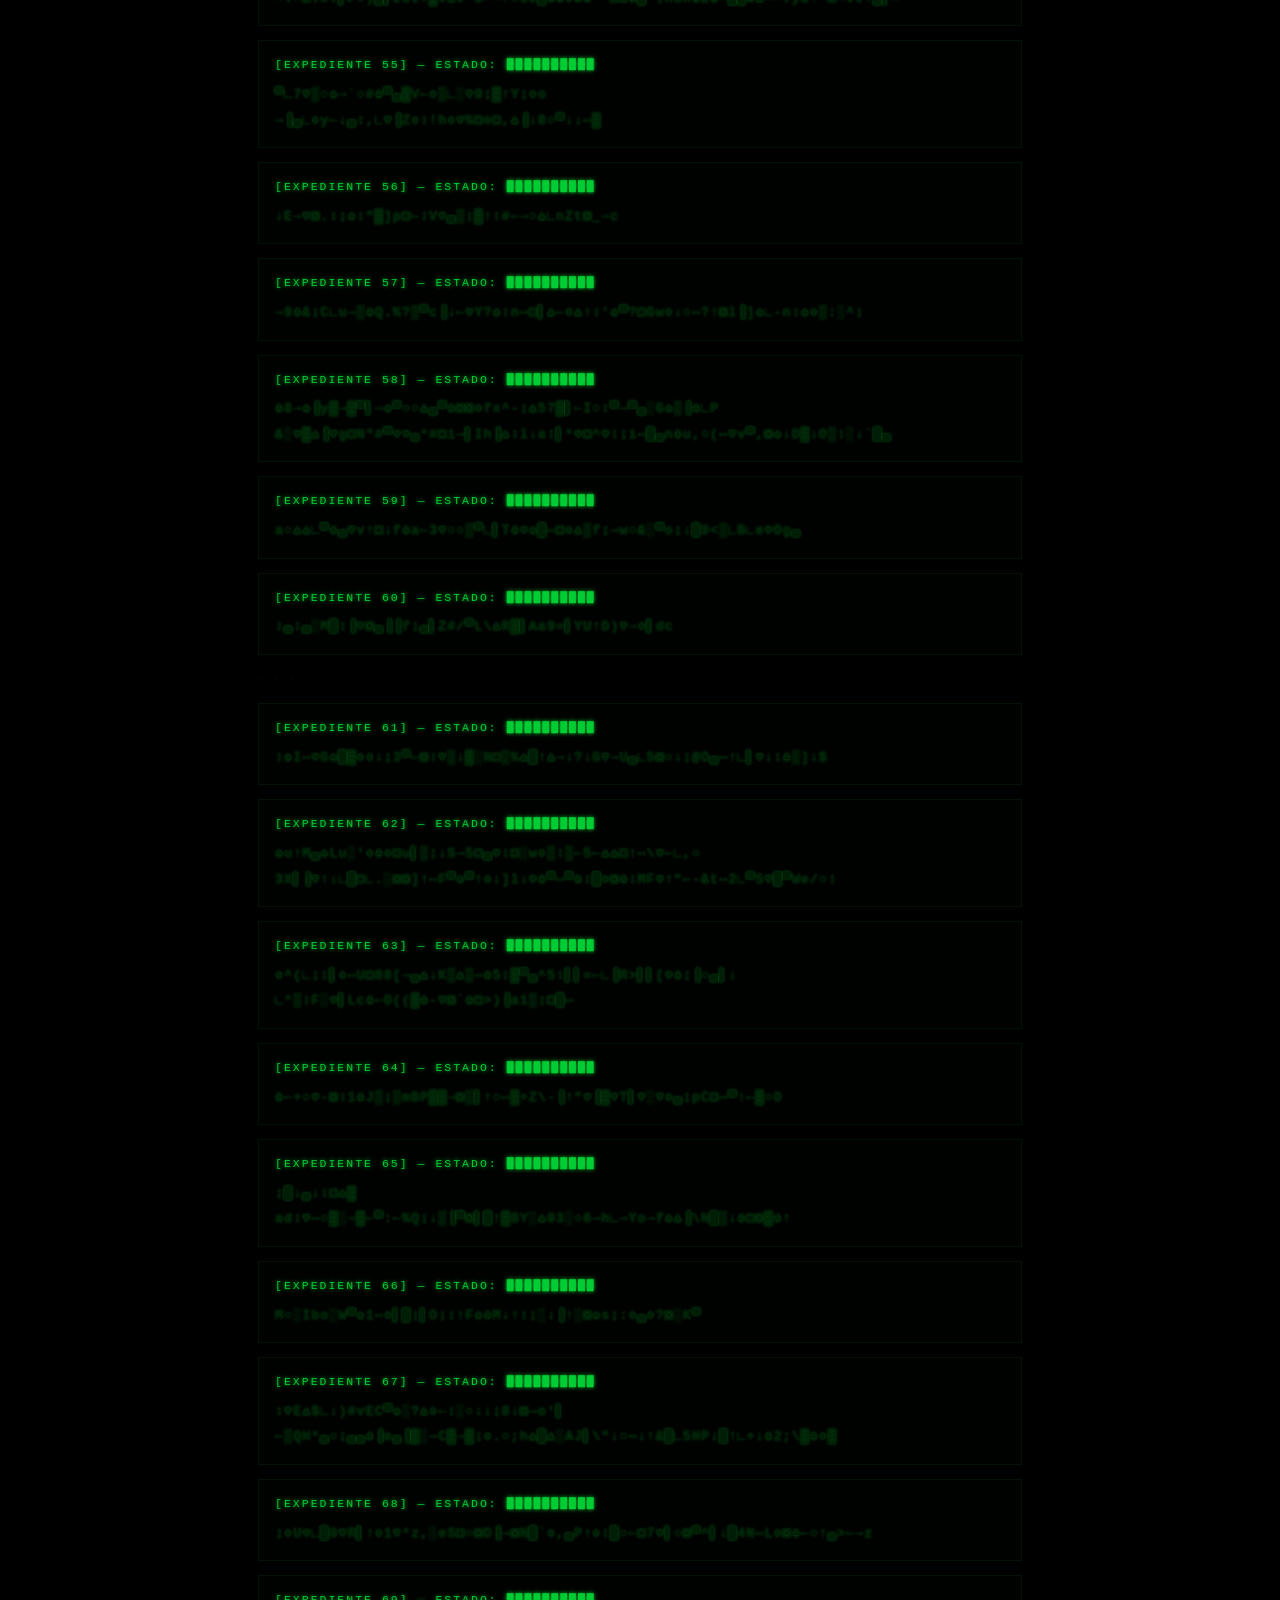
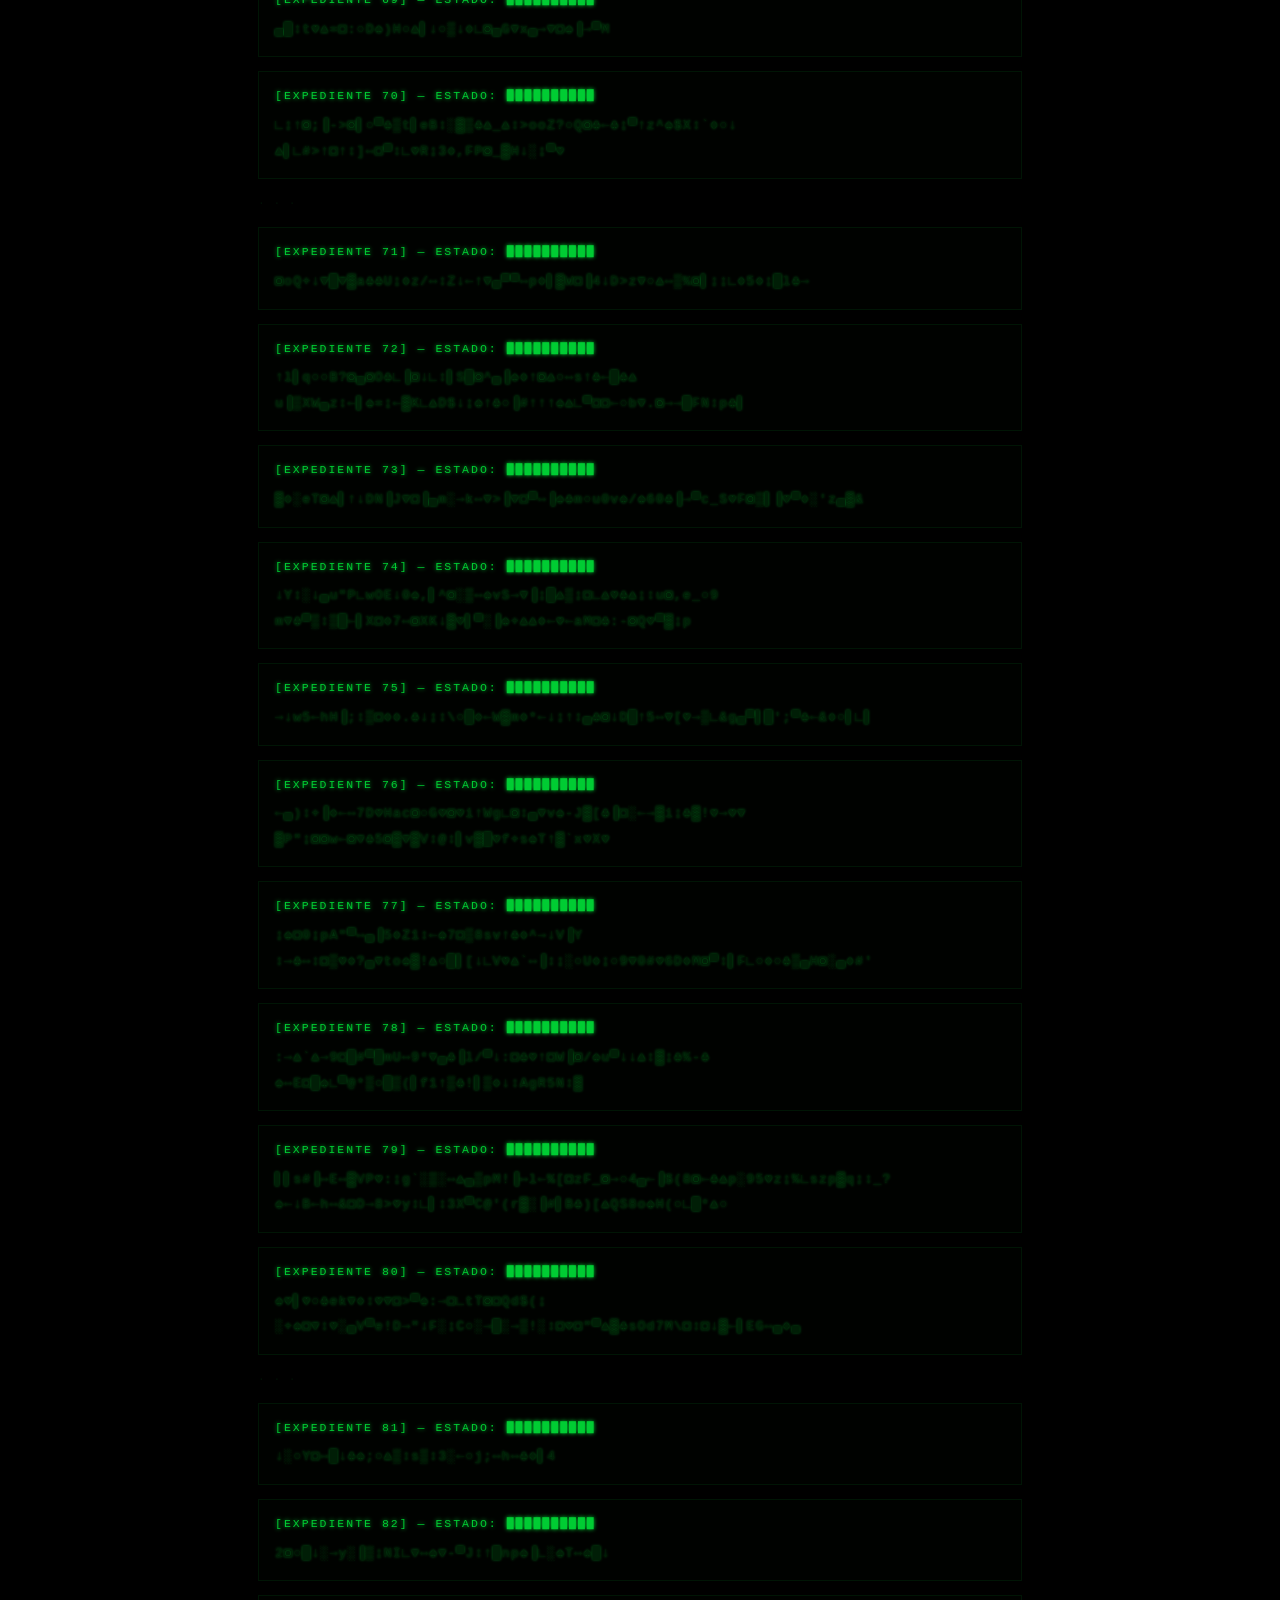
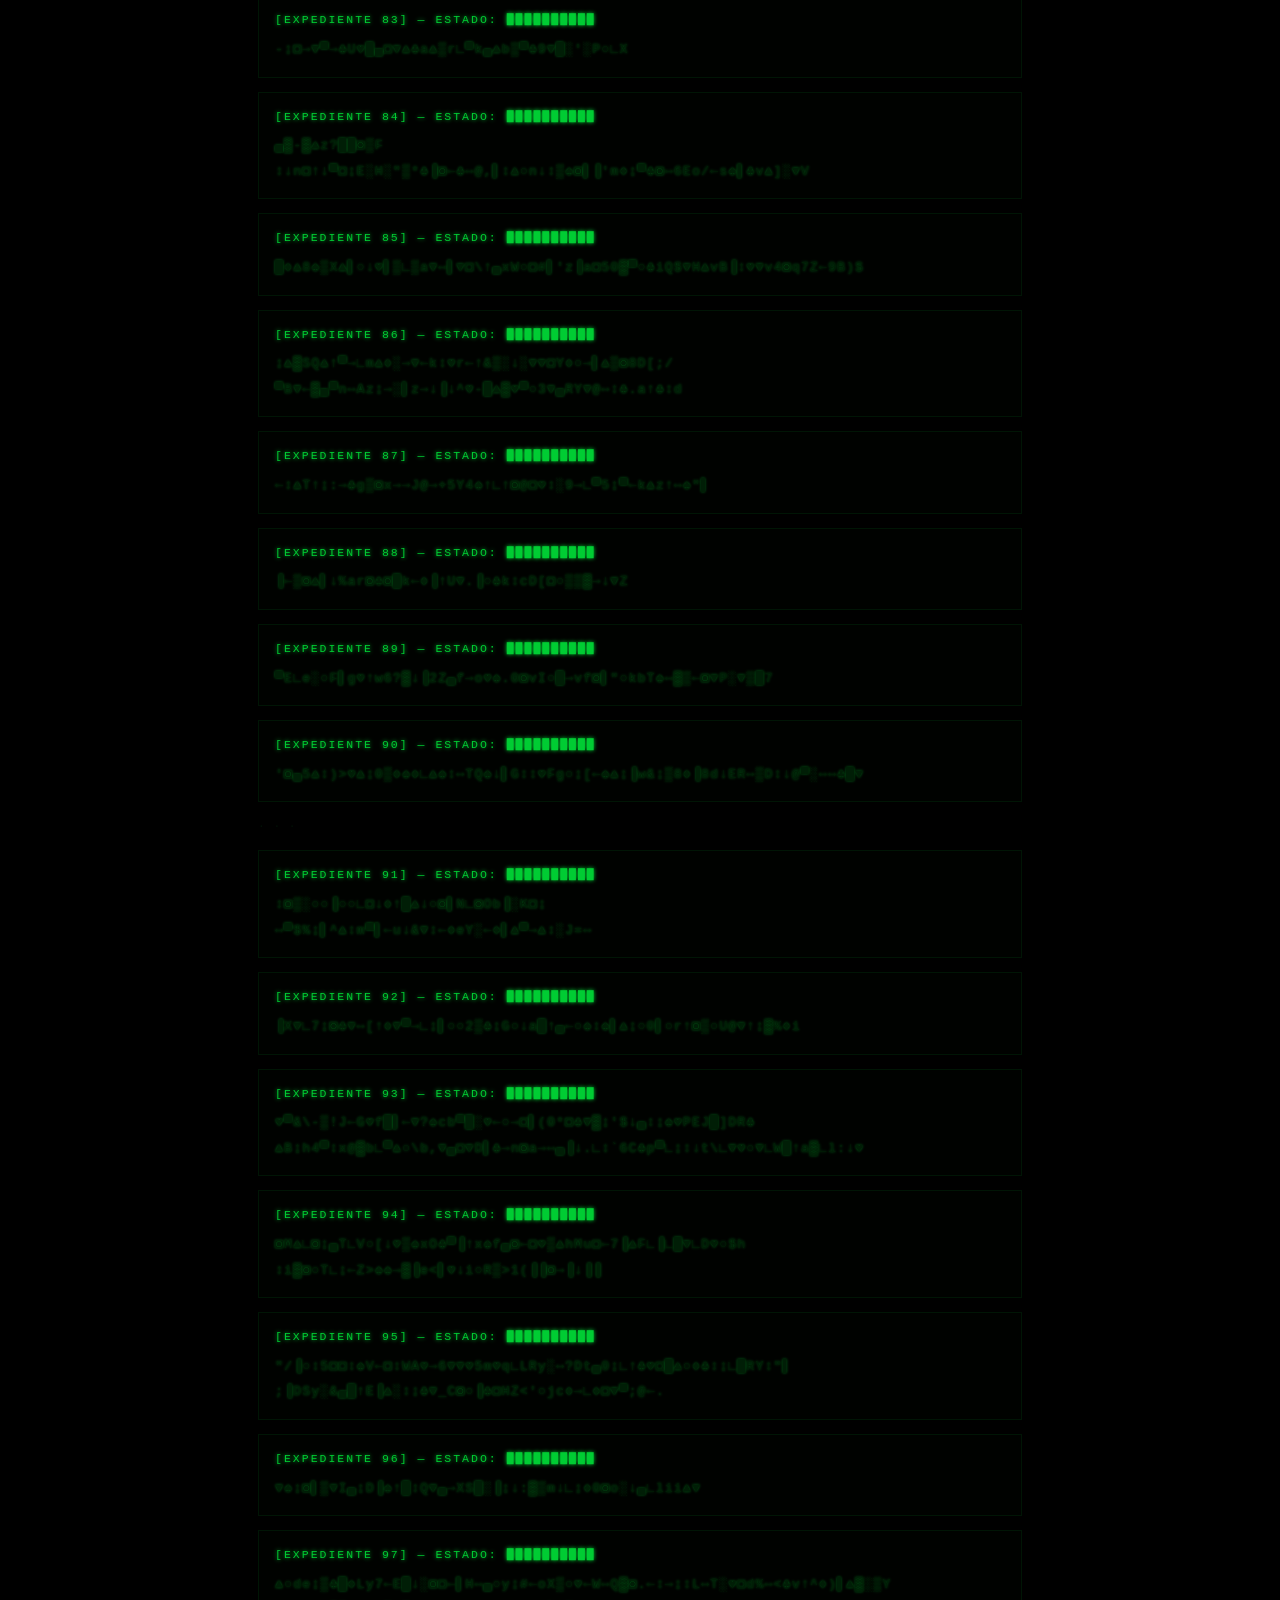
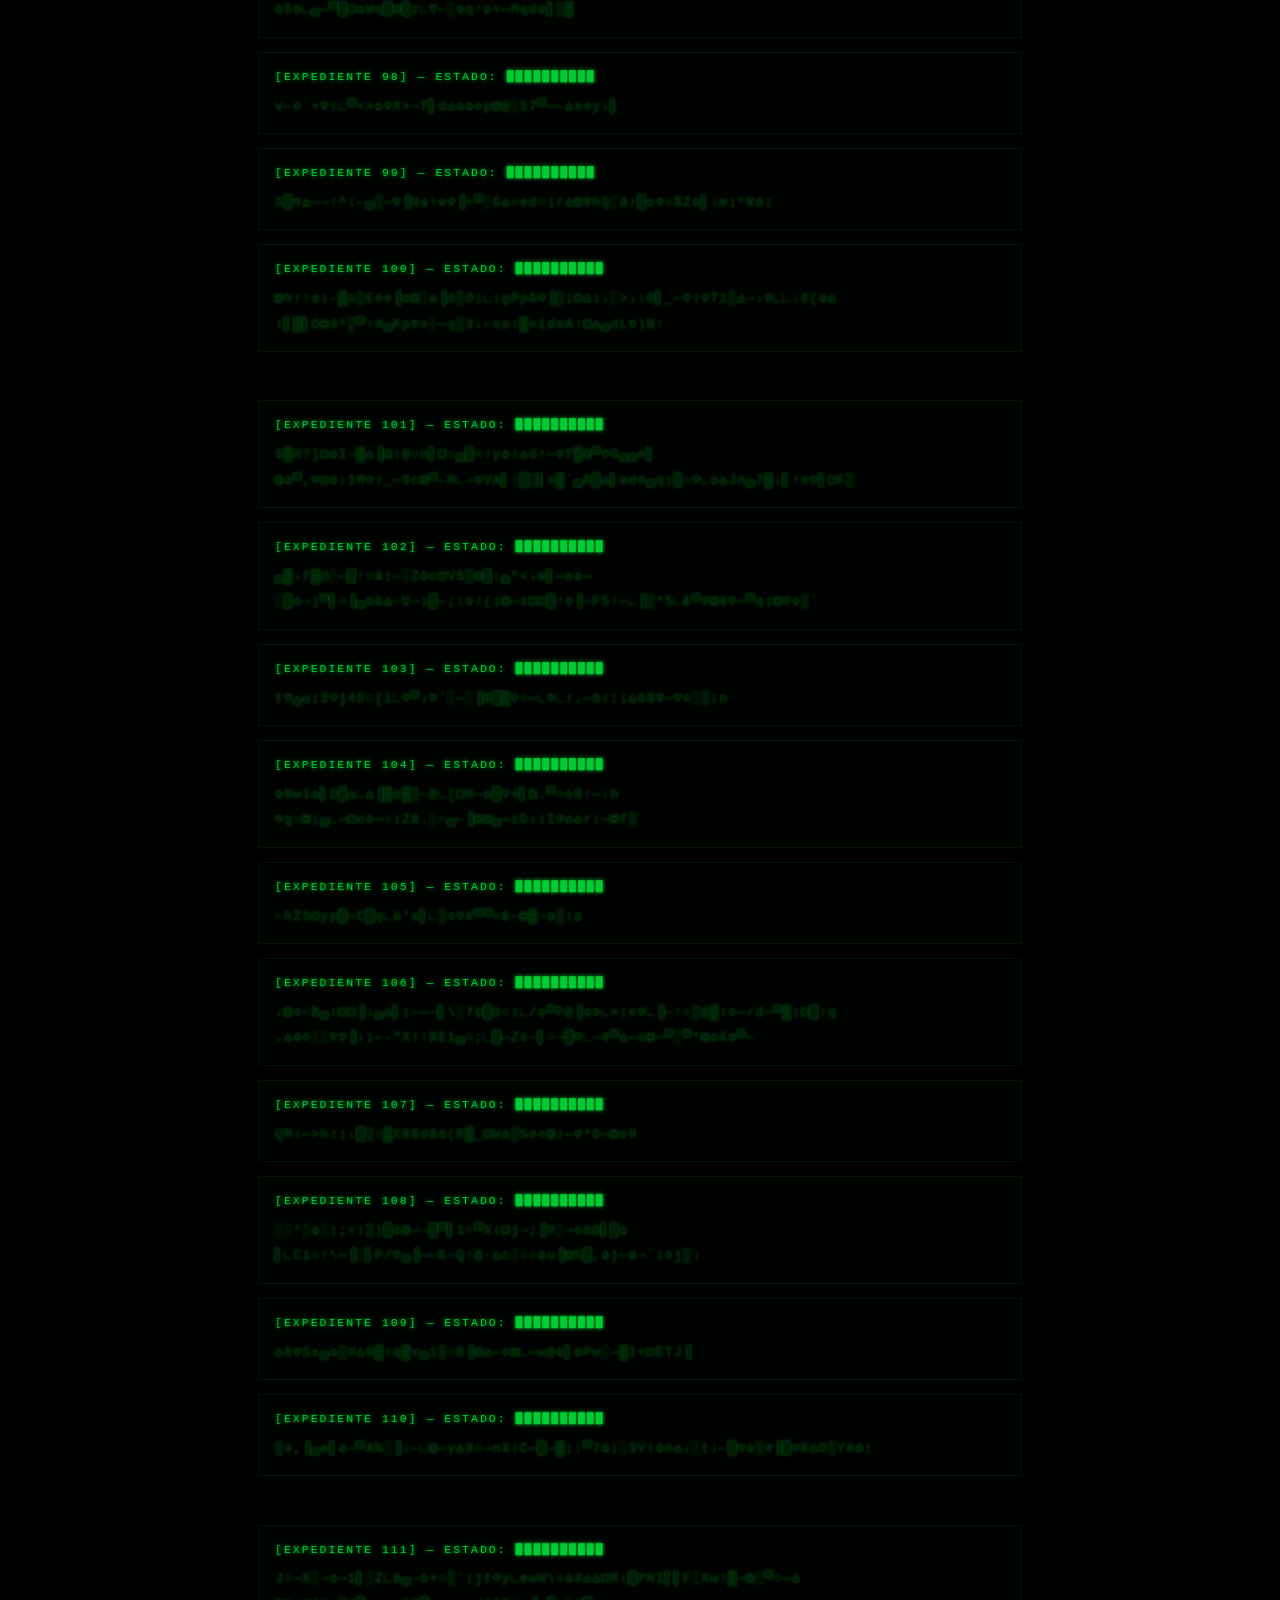
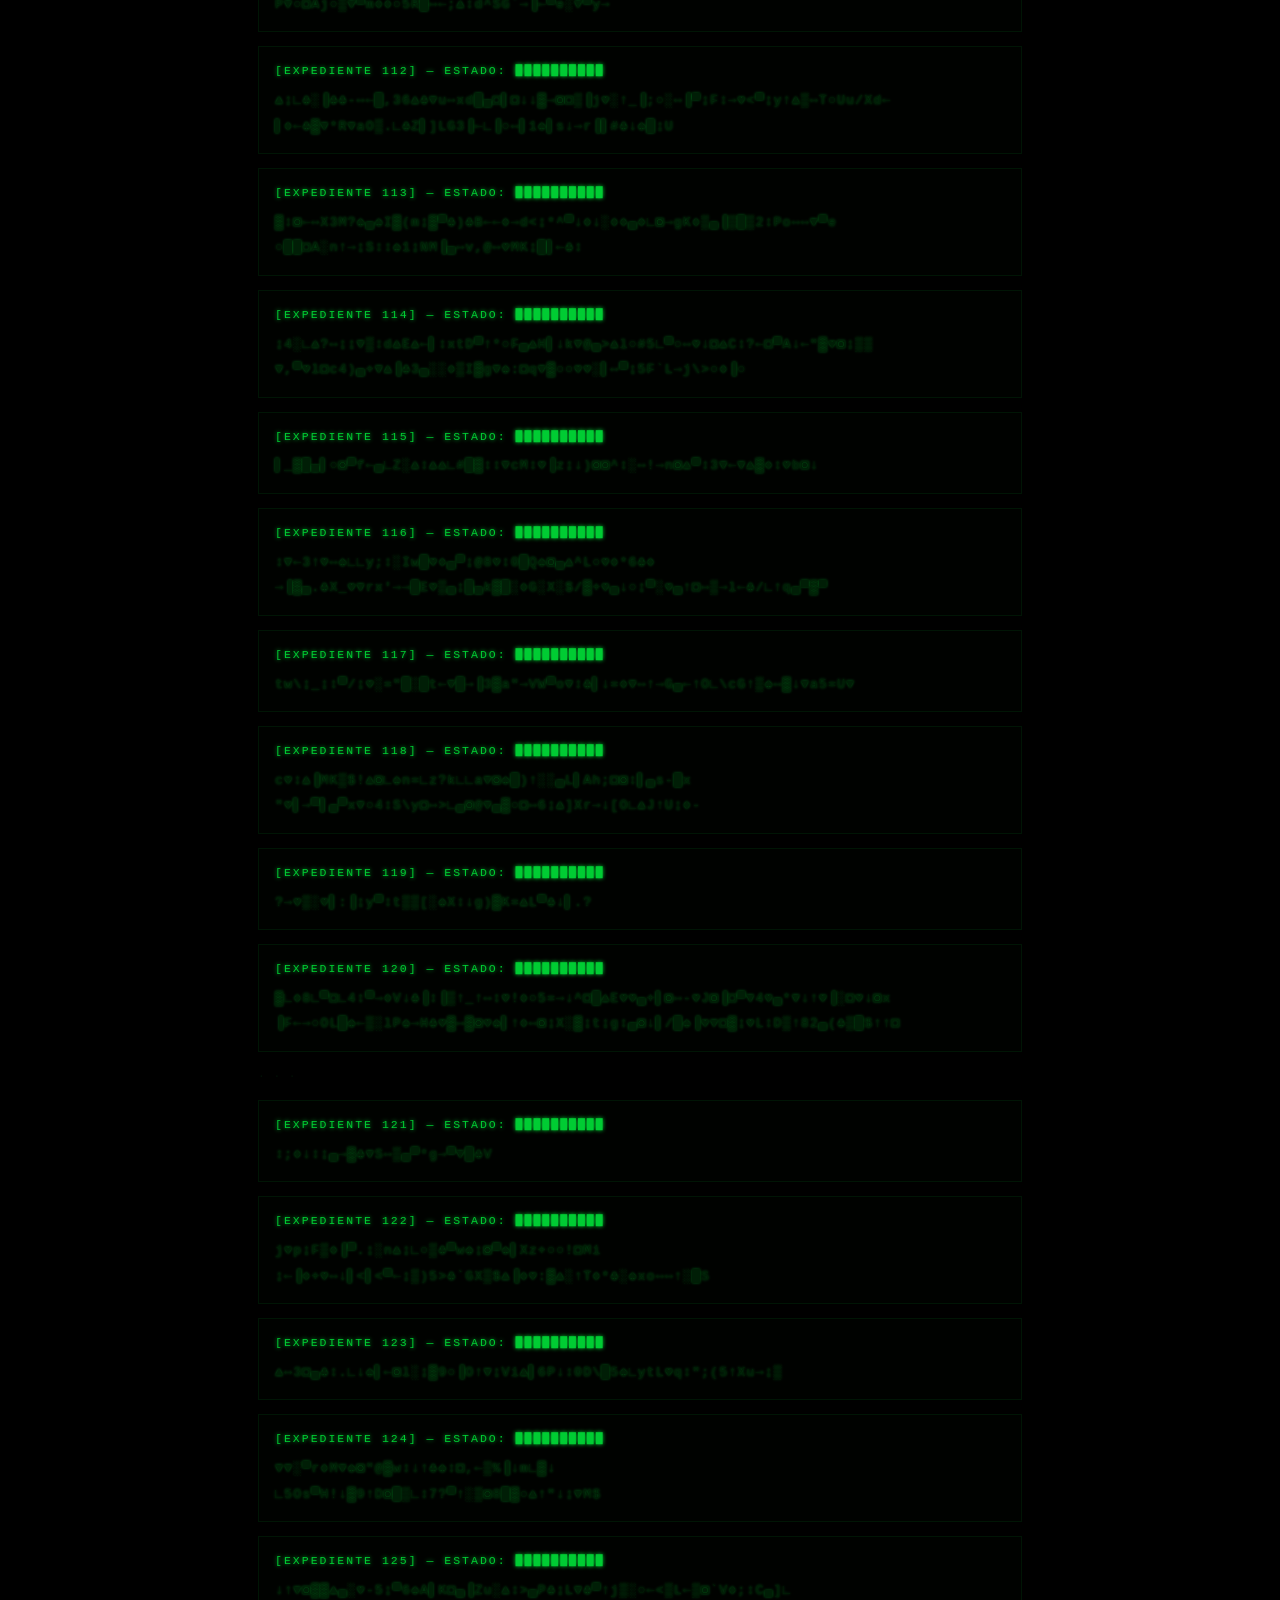
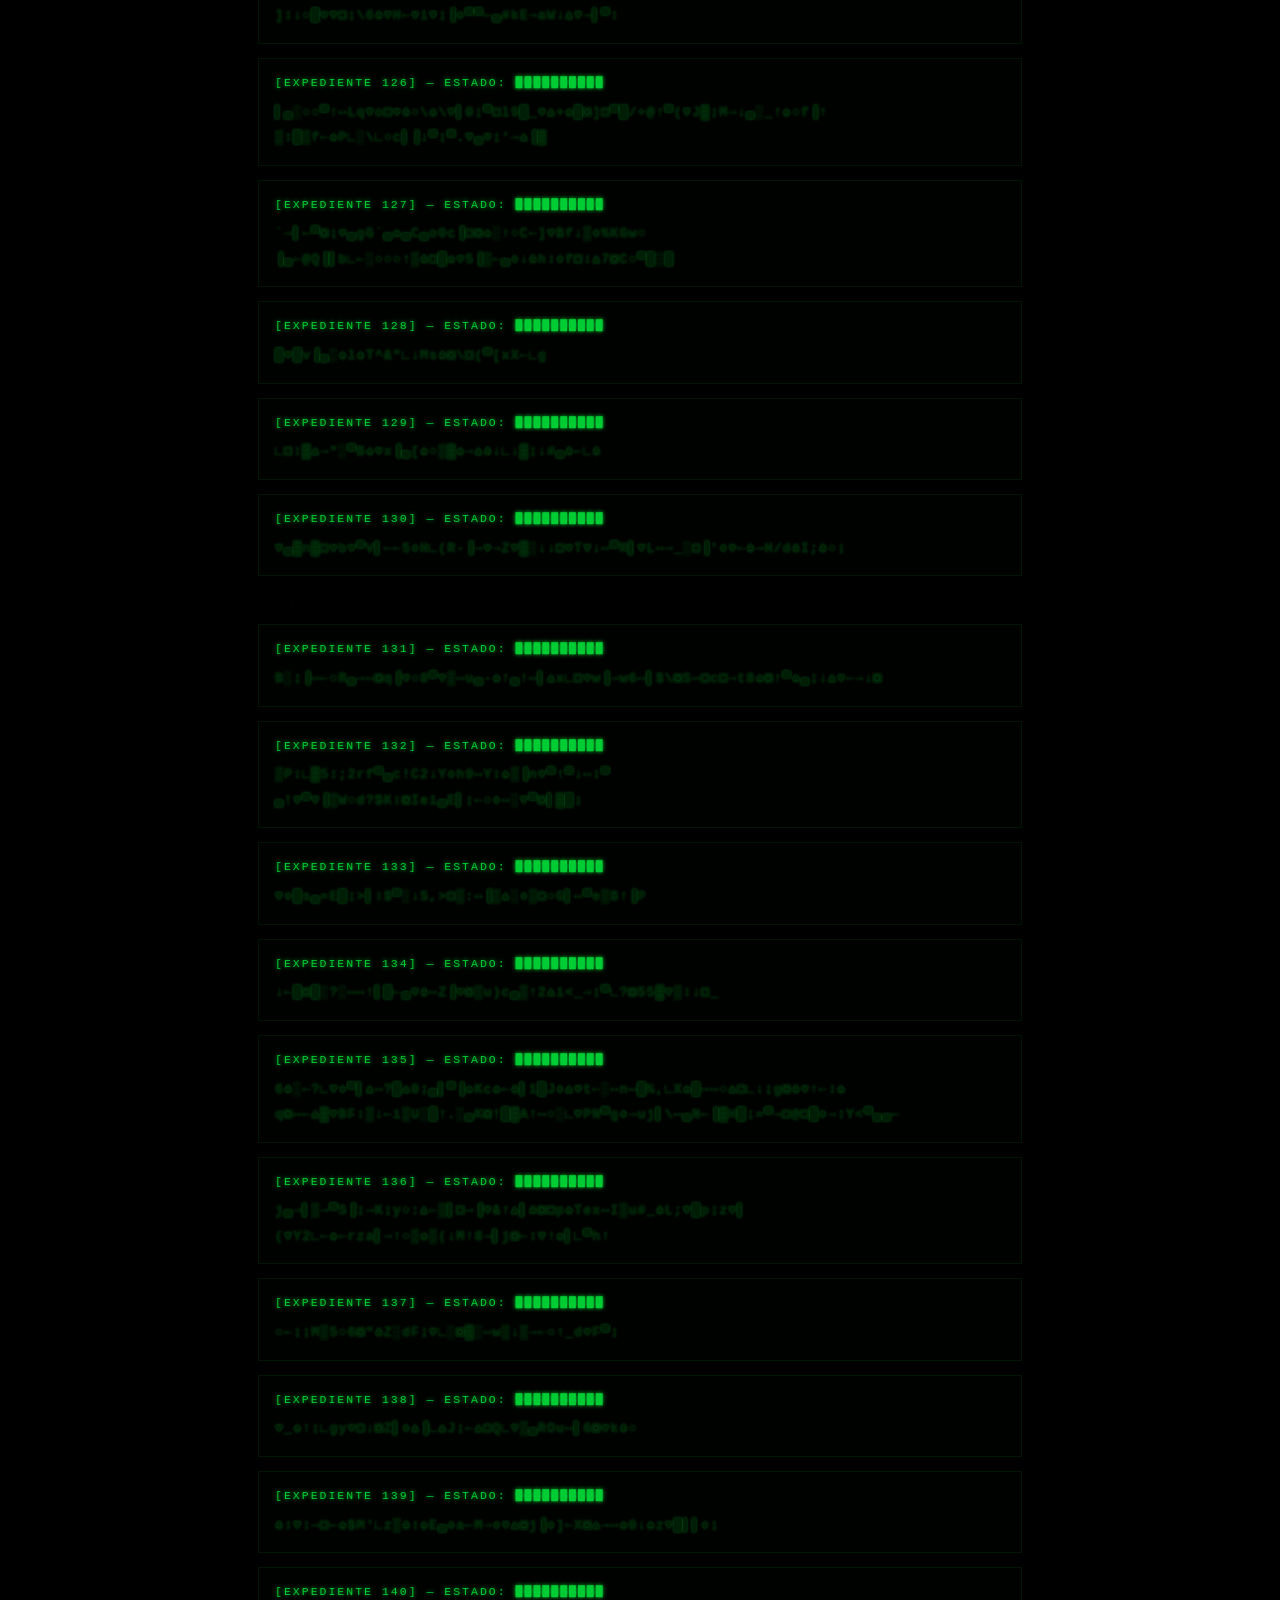
==== commit 253cd986: "Add files via upload" ====
--- a/expedientes.html
+++ b/expedientes.html
@@ -4,186 +4,106 @@
 <meta charset="UTF-8">
 <title>Expedientes</title>
 <style>
-/* ══ RESET ══ */
 *{margin:0;padding:0;box-sizing:border-box;}
-
-/* ══ PANTALLA CRT VERDE ══ */
 body{
     background:#000;
     color:#00ff41;
-    font-family:'Courier New', Courier, monospace;
+    font-family:'Courier New',Courier,monospace;
     font-size:0.88rem;
     line-height:1.8;
     min-height:100vh;
     overflow-x:hidden;
     position:relative;
 }
-
-/* Curvatura de bordes (vignette CRT) */
 body::before{
     content:'';
-    position:fixed;
-    inset:0;
-    background:
-        radial-gradient(ellipse at center, transparent 60%, rgba(0,0,0,0.85) 100%);
-    pointer-events:none;
-    z-index:10;
-}
-
-/* Líneas de escaneo */
+    position:fixed;inset:0;
+    background:radial-gradient(ellipse at center,transparent 60%,rgba(0,0,0,0.85) 100%);
+    pointer-events:none;z-index:10;
+}
 body::after{
     content:'';
-    position:fixed;
-    inset:0;
-    background:repeating-linear-gradient(
-        0deg,
-        transparent,
-        transparent 2px,
-        rgba(0,0,0,0.18) 2px,
-        rgba(0,0,0,0.18) 4px
-    );
-    pointer-events:none;
-    z-index:11;
+    position:fixed;inset:0;
+    background:repeating-linear-gradient(0deg,transparent,transparent 2px,rgba(0,0,0,0.18) 2px,rgba(0,0,0,0.18) 4px);
+    pointer-events:none;z-index:11;
     animation:scan-move 8s linear infinite;
 }
-@keyframes scan-move{
-    0%{background-position:0 0;}
-    100%{background-position:0 200px;}
-}
-
-/* Estática animada encima */
-#estatica{
-    position:fixed;
-    inset:0;
-    z-index:12;
-    pointer-events:none;
-    opacity:0.06;
-    animation:static-flicker 0.05s steps(1) infinite;
-}
-@keyframes static-flicker{
-    0%  {background-position:0 0;}
-    20% {background-position:30px 10px;}
-    40% {background-position:-20px 5px;}
-    60% {background-position:15px -8px;}
-    80% {background-position:-5px 20px;}
-    100%{background-position:10px -15px;}
-}
-
-/* Parpadeo del fósforo */
-@keyframes fosforo{
-    0%,100%{opacity:1;}
-    92%{opacity:1;}
-    93%{opacity:0.7;}
-    94%{opacity:1;}
-    97%{opacity:0.85;}
-    98%{opacity:1;}
-}
+@keyframes scan-move{0%{background-position:0 0;}100%{background-position:0 200px;}}
+@keyframes fosforo{0%,100%{opacity:1;}92%{opacity:1;}93%{opacity:0.7;}94%{opacity:1;}97%{opacity:0.85;}98%{opacity:1;}}
 body{animation:fosforo 6s infinite;}
 
-/* ══ CONTENIDO ══ */
-.pantalla{
-    max-width:820px;
-    margin:0 auto;
-    padding:32px 28px 60px;
-    position:relative;
-    z-index:5;
-}
-
-.titulo-sistema{
-    color:#00ff41;
-    font-size:1rem;
-    letter-spacing:3px;
-    border-bottom:1px solid #003d10;
-    padding-bottom:10px;
-    margin-bottom:24px;
-    text-shadow:0 0 6px #00ff41;
-}
-
-.subtitulo-sistema{
-    font-size:0.75rem;
-    color:#007a20;
-    letter-spacing:2px;
-    margin-bottom:32px;
-}
-
-/* Expediente */
-.expediente{
-    margin:0 0 18px;
-    padding:14px 16px;
-    border:1px solid #002a0a;
-    background:rgba(0,20,5,0.4);
-    position:relative;
-}
-.expediente.destruido{
-    color:#003d10;
-    border-color:#001505;
-    background:rgba(0,8,2,0.3);
-    cursor:default;
-    user-select:none;
-}
-.expediente.destruido .exp-num{color:#002a08;}
-
-.exp-num{
-    color:#00cc33;
-    font-size:0.72rem;
-    letter-spacing:2px;
-    margin-bottom:6px;
-    text-shadow:0 0 4px #00cc33;
-}
-.exp-contenido{
-    font-size:0.84rem;
-    color:#00e636;
-    text-shadow:0 0 3px rgba(0,255,65,0.4);
-    line-height:1.9;
-}
-.exp-contenido.invertido{
-    display:inline;
-    unicode-bidi:bidi-override;
-    direction:rtl;
-    color:#005a15;
-}
-
-/* Líneas destruidas random */
-.destruido-texto{
-    font-family:monospace;
-    color:#001e06;
-    letter-spacing:1px;
-}
-
-/* separador sistema */
-.sep{
-    color:#003010;
-    font-size:0.7rem;
-    letter-spacing:1px;
-    margin:6px 0 18px;
-}
-
-/* cursor parpadeante */
-.cursor{
-    display:inline-block;
-    width:8px;
-    height:14px;
-    background:#00ff41;
-    animation:blink-cur 1s step-end infinite;
-    vertical-align:middle;
-    margin-left:3px;
-}
+.pantalla{max-width:820px;margin:0 auto;padding:32px 28px 60px;position:relative;z-index:5;}
+.titulo-sistema{color:#00ff41;font-size:1rem;letter-spacing:3px;border-bottom:1px solid #003d10;padding-bottom:10px;margin-bottom:24px;text-shadow:0 0 6px #00ff41;}
+.subtitulo-sistema{font-size:0.75rem;color:#007a20;letter-spacing:2px;margin-bottom:20px;}
+
+/* BARRA DE BÚSQUEDA */
+.barra-busqueda{
+    display:flex;gap:8px;margin-bottom:28px;
+    border:1px solid #003d10;padding:8px 12px;
+    background:rgba(0,20,5,0.6);
+}
+.barra-busqueda span{color:#007a20;font-size:0.8rem;white-space:nowrap;}
+#cmd-input{
+    background:transparent;border:none;outline:none;
+    color:#00ff41;font-family:'Courier New',monospace;
+    font-size:0.82rem;flex:1;caret-color:#00ff41;
+}
+#cmd-input::placeholder{color:#003d10;}
+
+.expediente{margin:0 0 14px;padding:14px 16px;border:1px solid #002a0a;background:rgba(0,20,5,0.4);}
+.expediente.destruido{color:#003d10;border-color:#001505;background:rgba(0,8,2,0.3);cursor:default;user-select:none;}
+.expediente.oculto{display:none;}
+.expediente.desbloqueado{border-color:#00aa33;background:rgba(0,40,10,0.5);}
+.expediente.desbloqueado .exp-num{color:#00ff88;text-shadow:0 0 6px #00ff88;}
+
+.exp-num{color:#00cc33;font-size:0.72rem;letter-spacing:2px;margin-bottom:6px;text-shadow:0 0 4px #00cc33;}
+.exp-contenido{font-size:0.84rem;color:#00e636;text-shadow:0 0 3px rgba(0,255,65,0.4);line-height:1.9;}
+.invertido{unicode-bidi:bidi-override;direction:rtl;color:#005a15;}
+.destruido-texto{font-family:monospace;color:#001e06;letter-spacing:1px;}
+.sep{color:#003010;font-size:0.7rem;letter-spacing:1px;margin:6px 0 14px;}
+.cursor{display:inline-block;width:8px;height:14px;background:#00ff41;animation:blink-cur 1s step-end infinite;vertical-align:middle;margin-left:3px;}
 @keyframes blink-cur{0%,100%{opacity:1;}50%{opacity:0;}}
+
+/* Corrupto */
+.corrupto-txt{color:#003d10 !important;text-shadow:none !important;}
+.corrupto-txt .exp-num{color:#002a08 !important;}
+
+/* Respuesta estrella */
+.resp-estrella{
+    padding:20px;border:1px solid #004a15;background:rgba(0,25,8,0.7);
+    margin:16px 0;color:#009933;font-size:0.82rem;line-height:2;
+    display:none;
+}
 </style>
 </head>
 <body>
-
-<!-- Estática canvas generada por JS -->
-<canvas id="estatica"></canvas>
+<audio id="audio-inner" src="Inner_Channel_Zone.mp3" loop></audio>
+<canvas id="estatica" style="position:fixed;inset:0;z-index:12;pointer-events:none;opacity:0.055;"></canvas>
 
 <div class="pantalla">
     <p class="titulo-sistema">▓ SISTEMA DE ARCHIVO — ORDEN ASTRAL v0.3.1 ▓</p>
-    <p class="subtitulo-sistema">EXPEDIENTES RECUPERADOS: 3 / 847 &nbsp;|&nbsp; ESTADO: DEGRADADO &nbsp;|&nbsp; ACCESO: RESTRINGIDO<span class="cursor"></span></p>
-
-    <p class="sep">────────────────────────────────────────────────────────</p>
-
-    <!-- EXPEDIENTE 0 — visible -->
-    <div class="expediente">
+    <p class="subtitulo-sistema">EXPEDIENTES RECUPERADOS: <span id="count-rec">3</span> / 847 &nbsp;|&nbsp; ESTADO: DEGRADADO &nbsp;|&nbsp; ACCESO: RESTRINGIDO<span class="cursor"></span></p>
+
+    <!-- BARRA DE COMANDOS -->
+    <div class="barra-busqueda">
+        <span>ARCHIVO:// &gt;</span>
+        <input type="text" id="cmd-input" placeholder="introducir código de acceso..." autocomplete="off" spellcheck="false">
+    </div>
+
+    <!-- RESPUESTA ESTRELLA -->
+    <div class="resp-estrella" id="resp-estrella">
+        La Estrella fue la primera en ser afectada, todos los arcanos cayeron en desesperanza tras su pérdida,
+        el alma de los arcanos, para muchos su pérdida fue el claro ejemplo de que no somos dios,
+        yo quien dirijo este registro no puedo hacer más que dar mis condolencias,
+        pero la carta ahora es inaccesible, las estrellas de las noches se perdieron,
+        todas las cartas en relación a la estrella no son más que un recuerdo ennegrecido...
+        un triste recuerdo de nuestro mayor golpe de realidad.
+    </div>
+
+    <p class="sep">────────────────────────────────────────────────────────</p>
+
+    <!-- EXPEDIENTE 0 -->
+    <div class="expediente" id="exp-0">
         <p class="exp-num">[EXPEDIENTE 0] — ESTADO: RECUPERADO</p>
         <div class="exp-contenido">
             La gran registro sobre los arcanos fue tomado en este mismo lugar...<br>
@@ -197,20 +117,43 @@
     </div>
 
     <p class="sep">────────────────────────────────────────────────────────</p>
-
-    <!-- EXPEDIENTES 1–332 destruidos (generados) -->
     <div id="expedientes-destruidos"></div>
-
-    <p class="sep">────────────────────────────────────────────────────────</p>
-
-    <!-- EXPEDIENTE 333 — visible -->
-    <div class="expediente">
+    <p class="sep">────────────────────────────────────────────────────────</p>
+
+    <!-- EXPEDIENTE 23 — desbloqueado solo si pasó el juego -->
+    <div class="expediente oculto desbloqueado" id="exp-23">
+        <p class="exp-num">[EXPEDIENTE 23] — ESTADO: RECUPERADO RECIENTEMENTE</p>
+        <div class="exp-contenido">
+            Somos más que guardianes de la tierra, somos un orden,<br>
+            uno el cual debe ser combatido con la ira de la naturaleza violenta y malévola,<br>
+            pero hace poco sentimos como aquella naturaleza trata de conseguir<br>
+            nuevas formas de poder hacer que caigamos,<br>
+            esperemos que el juicio se equivoque.
+        </div>
+    </div>
+
+    <!-- EXPEDIENTE 42 — desbloqueado solo si pasó el juego -->
+    <div class="expediente oculto desbloqueado" id="exp-42">
+        <p class="exp-num">[EXPEDIENTE 42] — ESTADO: RECUPERADO RECIENTEMENTE</p>
+        <div class="exp-contenido">
+            Los presagios se hacen más fuertes, el juicio y la justicia están peleando,<br>
+            la fuerza estoica en su labor calma a las calamidades que están por venir,<br>
+            un caso poco usual considerando su naturaleza,<br>
+            pero ahora que nos enfrentamos a la antes mencionada<br>
+            es parte de su labor confrontarla con su fuerte voluntad.
+        </div>
+    </div>
+
+    <p class="sep">────────────────────────────────────────────────────────</p>
+
+    <!-- EXPEDIENTE 333 -->
+    <div class="expediente" id="exp-333">
         <p class="exp-num">[EXPEDIENTE 333] — ESTADO: RECUPERADO</p>
         <div class="exp-contenido">
             Los arcanistas para prevalecer como la ley natural de un todo<br>
             hicieron muchos sacrificios,<br>
             entre ellos fue su propia voluntad<br>
-            ¿es acaso esta ofensa al orden cosmico lo que atrajo a XXIII?
+            ¿es acaso esta ofensa al orden cósmico lo que atrajo a XXIII?
         </div>
     </div>
 
@@ -219,64 +162,118 @@
 </div>
 
 <script>
-/* ══ ESTÁTICA EN CANVAS ══ */
+/* ══ ESTÁTICA CANVAS ══ */
 const canvas = document.getElementById('estatica');
 const ctx    = canvas.getContext('2d');
-canvas.style.cssText = 'position:fixed;inset:0;z-index:12;pointer-events:none;opacity:0.055;';
-
-function resizeCanvas() {
-    canvas.width  = window.innerWidth;
-    canvas.height = window.innerHeight;
-}
-resizeCanvas();
-window.addEventListener('resize', resizeCanvas);
-
-function drawNoise() {
-    const w = canvas.width, h = canvas.height;
-    const img = ctx.createImageData(w, h);
-    for (let i = 0; i < img.data.length; i += 4) {
-        const v = Math.random() > 0.5 ? 255 : 0;
-        img.data[i]   = 0;
-        img.data[i+1] = v;
-        img.data[i+2] = 0;
-        img.data[i+3] = Math.random() * 80;
-    }
-    ctx.putImageData(img, 0, 0);
+function resizeCanvas(){canvas.width=window.innerWidth;canvas.height=window.innerHeight;}
+resizeCanvas(); window.addEventListener('resize',resizeCanvas);
+function drawNoise(){
+    const w=canvas.width,h=canvas.height;
+    const img=ctx.createImageData(w,h);
+    for(let i=0;i<img.data.length;i+=4){
+        const v=Math.random()>0.5?255:0;
+        img.data[i]=0;img.data[i+1]=v;img.data[i+2]=0;img.data[i+3]=Math.random()*80;
+    }
+    ctx.putImageData(img,0,0);
     requestAnimationFrame(drawNoise);
 }
 drawNoise();
 
-/* ══ GENERAR EXPEDIENTES DESTRUIDOS 1-332 ══ */
-const BASURA = '▓▒░█▄▌▐▀◘○◙♦♣♠♥↕↨↑↓→←∟↔▲▼';
-function textoBasura(len) {
-    let s = '';
-    for (let i = 0; i < len; i++) {
-        s += Math.random() > 0.3
-            ? BASURA[Math.floor(Math.random()*BASURA.length)]
-            : String.fromCharCode(33 + Math.floor(Math.random()*90));
-    }
-    return s;
-}
-
-const cont = document.getElementById('expedientes-destruidos');
-// Mostrar solo ~15 destruidos representativos para no saturar el DOM
-const muestraIdx = [];
-for (let i = 1; i <= 332; i++) muestraIdx.push(i);
-// Mostrar todos pero colapsados visualmente
-let html = '';
-for (let i = 1; i <= 332; i++) {
-    const lineas = 1 + Math.floor(Math.random()*2);
-    let texto = '';
-    for (let l = 0; l < lineas; l++) texto += `<span class="destruido-texto">${textoBasura(30 + Math.floor(Math.random()*40))}</span><br>`;
-    html += `
-    <div class="expediente destruido">
-        <p class="exp-num">[EXPEDIENTE ${i}] — ESTADO: ██████████</p>
-        <div class="exp-contenido">${texto}</div>
-    </div>`;
-    // Pequeño separador cada 10
-    if (i % 10 === 0) html += `<p class="sep" style="color:#001005;">· · ·</p>`;
-}
-cont.innerHTML = html;
+/* ══ GENERAR DESTRUIDOS ══ */
+const BASURA='▓▒░█▄▌▐▀◘○◙♦♣♠♥↕↨↑↓→←∟↔▲▼';
+function textoBasura(len){let s='';for(let i=0;i<len;i++)s+=Math.random()>0.3?BASURA[Math.floor(Math.random()*BASURA.length)]:String.fromCharCode(33+Math.floor(Math.random()*90));return s;}
+const cont=document.getElementById('expedientes-destruidos');
+let html='';
+for(let i=1;i<=332;i++){
+    if(i===23||i===42)continue; // se muestran aparte
+    const lineas=1+Math.floor(Math.random()*2);
+    let texto='';
+    for(let l=0;l<lineas;l++)texto+=`<span class="destruido-texto">${textoBasura(30+Math.floor(Math.random()*40))}</span><br>`;
+    html+=`<div class="expediente destruido"><p class="exp-num">[EXPEDIENTE ${i}] — ESTADO: ██████████</p><div class="exp-contenido">${texto}</div></div>`;
+    if(i%10===0)html+=`<p class="sep" style="color:#001005;">· · ·</p>`;
+}
+cont.innerHTML=html;
+
+/* ══ VERIFICAR SI EL JUEGO FUE COMPLETADO ══ */
+function verificarDesbloqueo(){
+    if(localStorage.getItem('juegoCompletado')==='1'){
+        document.getElementById('exp-23').classList.remove('oculto');
+        document.getElementById('exp-42').classList.remove('oculto');
+        document.getElementById('count-rec').textContent='5';
+    }
+}
+verificarDesbloqueo();
+
+/* ══ BARRA DE COMANDOS ══ */
+const input = document.getElementById('cmd-input');
+input.addEventListener('keydown', e => {
+    if(e.key !== 'Enter') return;
+    const val = input.value.trim().toLowerCase();
+    input.value = '';
+
+    if(val === '333'){
+        window.location.href = 'vacio.html';
+        return;
+    }
+
+    if(val === 'archivo:884-conversacion'){
+        window.location.href = 'conversacion.html';
+        return;
+    }
+
+    if(val === '23'){
+        corromperExpedientes();
+        return;
+    }
+
+    if(val === 'las estrellas muertas no pesan nada'){
+        mostrarRespuestaEstrella();
+        return;
+    }
+
+    // Comando no reconocido: pequeño glitch
+    input.style.color='#ff3333';
+    setTimeout(()=>input.style.color='#00ff41',300);
+});
+
+function corromperExpedientes(){
+    // Iniciar Inner Channel
+    const ai = document.getElementById('audio-inner');
+    ai.currentTime=0; ai.play();
+
+    // Corromper visualmente todos los expedientes
+    document.querySelectorAll('.expediente:not(.destruido)').forEach(el => {
+        el.classList.add('corrupto-txt');
+        const contenido = el.querySelector('.exp-contenido');
+        if(!contenido) return;
+        const original = contenido.innerHTML;
+        let frame=0;
+        const interval = setInterval(()=>{
+            frame++;
+            // Reemplazar letras aleatoriamente
+            contenido.innerHTML = original.split('').map(c=>{
+                if(c==='<'||c==='>'||c===' '||c==='\n') return c;
+                return Math.random()<0.4?BASURA[Math.floor(Math.random()*BASURA.length)]:c;
+            }).join('');
+            if(frame>200) clearInterval(interval);
+        },80);
+    });
+}
+
+function mostrarRespuestaEstrella(){
+    const resp = document.getElementById('resp-estrella');
+    resp.style.display='block';
+    resp.style.animation='none';
+    // Pequeño efecto de aparición letra por letra
+    const texto = resp.textContent.trim();
+    resp.textContent='';
+    let i=0;
+    const t=setInterval(()=>{
+        resp.textContent+=texto[i]||'';
+        i++;
+        if(i>=texto.length) clearInterval(t);
+    },18);
+}
 </script>
 </body>
 </html>
